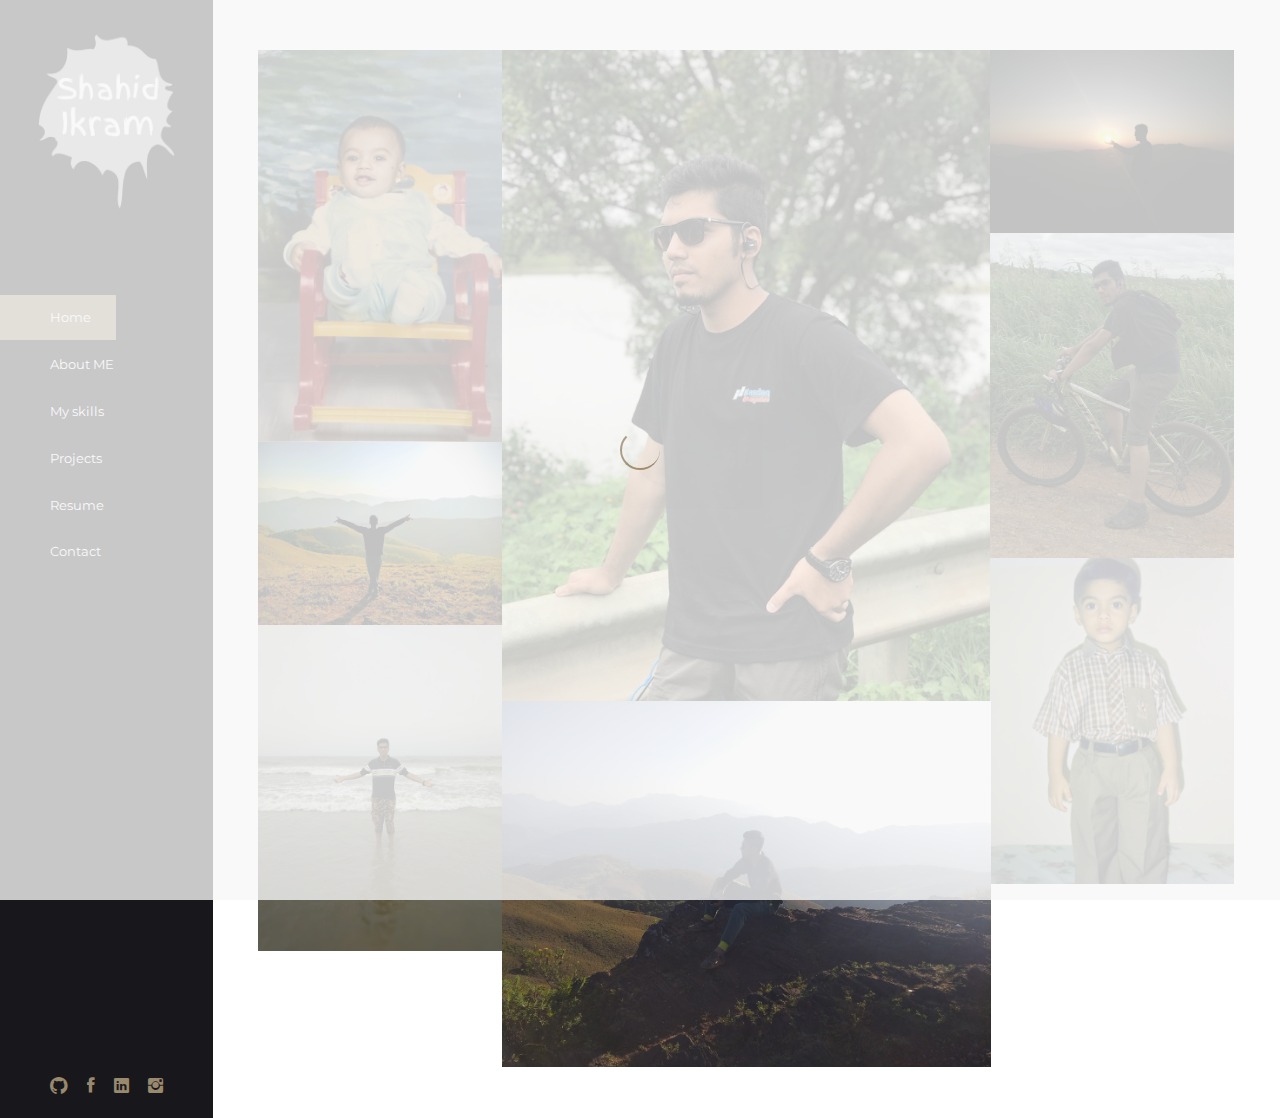
==== index.html @ 351c89e4 "Update index.html" ====
<!DOCTYPE html>
<html lang="en">
<head>
    <!-- ========== Meta Tags ========== -->
    <meta charset="UTF-8">
    <meta name="description" content="Cocoon -Portfolio">
    <meta name="keywords" content="Cocoon , Portfolio">
    <meta name="author" content="Pharaohlab">
    <meta name="viewport" content="width=device-width, initial-scale=1, maximum-scale=1">
    <!-- ========== Title ========== -->
    <title>Shahid Ikram</title>
    <!-- ========== Favicon Ico ========== -->
    <!--<link rel="icon" href="fav.ico">-->
    <!-- ========== STYLESHEETS ========== -->
    <!-- Bootstrap CSS -->
    <link href="assets/css/bootstrap.min.css" rel="stylesheet">
    <!-- Fonts Icon CSS -->
    <link href="assets/css/font-awesome.min.css" rel="stylesheet">
    <link href="assets/css/et-line.css" rel="stylesheet">
    <link href="assets/css/ionicons.min.css" rel="stylesheet">
    <!-- Carousel CSS -->
    <link href="assets/css/slick.css" rel="stylesheet">
    <!-- Magnific-popup -->
    <link rel="stylesheet" href="assets/css/magnific-popup.css">
    <!-- Animate CSS -->
    <link rel="stylesheet" href="assets/css/animate.min.css">
    <!-- Custom styles for this template -->
    <link href="assets/css/main.css" rel="stylesheet">
</head>
<body>
<div class="loader">
    <div class="loader-outter"></div>
    <div class="loader-inner"></div>
</div>

<div class="body-container container-fluid">
    <a class="menu-btn" href="javascript:void(0)">
        <i class="ion ion-grid"></i>
    </a>
    <div class="row justify-content-center">
        <!--=================== side menu ====================-->
        <div class="col-lg-2 col-md-3 col-12 menu_block">

            <!--logo -->
            <div class="logo_box">
                <a href="#">
                    <img src="assets/img/logo.png" alt="SI">
                </a>
            </div>
            <!--logo end-->

            <!--main menu -->
            <div class="side_menu_section">
                <ul class="menu_nav">
                    <li class="active">
                        <a href="index.html">
                            Home
                        </a>
                    </li>
                    <li>
                        <a href="about.html">
                            About ME
                        </a>
                    </li>
                    <li>
                        <a href="services.html">
                            My skills
                        </a>
                    </li>
                    <li>
                        <a href="portfolio.html">
                            Projects
                        </a>
                    </li>
                    <li>
                        <a href="https://drive.google.com/file/d/1z1bZYehOXMfWybAxzA38wKYSGhAapthY/view">
                            Resume
                        </a>
                    </li>
                    <li>
                        <a href="contact.html">
                            Contact
                        </a>
                    </li>
                </ul>
            </div>
            <!--main menu end -->
            
            <!--filter menu -->
            <!--
            <div class="side_menu_section">
                <h4 class="side_title">filter by:</h4>
                <ul  id="filtr-container"  class="filter_nav">
                    <li  data-filter="*" class="active"><a href="javascript:void(0)" >all</a></li>
                    <li data-filter=".branding"> <a href="javascript:void(0)">branding</a></li>
                    <li data-filter=".design"><a href="javascript:void(0)">design</a></li>
                    <li data-filter=".photography"><a href="javascript:void(0)">photography</a></li>
                    <li data-filter=".architecture"><a href="javascript:void(0)">architecture</a></li>
                </ul>
            </div>
            -->
            <!--filter menu end -->
            
            <div class="side_menu_bottom">
                <div class="side_menu_bottom_inner">
                    <ul class="social_menu">
                        <li>
                            <a href="https://github.com/shahidikram0701"> <i class="ion ion-social-github"></i> </a>
                        </li>
                        <li>
                            <a href="https://www.facebook.com/shahid.ikram.315"> <i class="ion ion-social-facebook"></i> </a>
                        </li>
                        <li>
                            <a href="https://www.linkedin.com/in/shahid-ikram-24aa9b131/"> <i class="ion ion-social-linkedin"></i> </a>
                        </li>
                        <li>
                            <a href="https://www.instagram.com/badshah_id/?hl=en"> <i class="ion ion-social-instagram"></i> </a>
                        </li>
                    </ul>
                </div>
            </div>

        </div>
        <!--=================== side menu end====================-->

        <!--=================== content body ====================-->
        <div class="col-lg-10 col-md-9 col-12 body_block  align-content-center">
            <div class="portfolio">
                <div class="container-fluid">
                    <!--=================== masaonry portfolio start====================-->
                    <div class="grid img-container justify-content-center no-gutters">
                        <div class="grid-sizer col-sm-12 col-md-6 col-lg-3"></div>
                        <div class="grid-item branding  col-sm-12 col-md-6 col-lg-3">
                            <a href="assets/img/portfolio/4.JPG" title="">
                                <div class="project_box_one">
                                    <img src="assets/img/portfolio/4.JPG" alt="pro1" />
                                    <div class="product_info">
                                        <div class="product_info_text">
                                            <div class="product_info_text_inner">
                                                <!-- <i class="ion ion-plus"></i> -->
                                                <!-- <h4>project name</h4> -->
                                            </div>
                                        </div>
                                    </div>
                                </div>
                            </a>
                        </div>
                        <div class="grid-item  branding architecture  col-sm-12 col-md-6">
                            <a href="assets/img/portfolio/1.jpg" title="">
                                <div class="project_box_one">
                                    <img src="assets/img/portfolio/1.jpg" alt="pro1" />
                                    <div class="product_info">
                                        <div class="product_info_text">
                                            <div class="product_info_text_inner">
                                                <!-- <i class="ion ion-plus"></i> -->
                                                <!-- <h4>project name</h4> -->
                                            </div>
                                        </div>
                                    </div>
                                </div>
                            </a>
                        </div>
                        <div class="grid-item  design col-sm-12 col-md-6 col-lg-3">
                            <a href="assets/img/portfolio/7.jpg" title="">
                                <div class="project_box_one">
                                    <img src="assets/img/portfolio/7.jpg" alt="pro1" />
                                    <div class="product_info">
                                        <div class="product_info_text">
                                            <div class="product_info_text_inner">
                                                <!-- <i class="ion ion-plus"></i> -->
                                                <!-- <h4>project name</h4> -->
                                            </div>
                                        </div>
                                    </div>
                                </div>
                            </a>
                        </div>
                        <div class="grid-item  photography design col-sm-12 col-md-6 col-lg-3">
                            <a href="assets/img/portfolio/2.JPG" title="">
                                <div class="project_box_one">
                                    <img src="assets/img/portfolio/2.JPG" alt="pro1" />
                                    <div class="product_info">
                                        <div class="product_info_text">
                                            <div class="product_info_text_inner">
                                                <!-- <i class="ion ion-plus"></i> -->
                                                <!-- <h4>project name</h4> -->
                                            </div>
                                        </div>
                                    </div>
                                </div>
                            </a>
                        </div>
                        <div class="grid-item  branding photography  col-sm-12 col-md-6 col-lg-3">
                            <a href="assets/img/portfolio/6.jpg" title="">
                                <div class="project_box_one">
                                    <img src="assets/img/portfolio/6.jpg" alt="pro1" />
                                    <div class="product_info">
                                        <div class="product_info_text">
                                            <div class="product_info_text_inner">
                                                <!-- <i class="ion ion-plus"></i> -->
                                                <!-- <h4>project name</h4> -->
                                            </div>
                                        </div>
                                    </div>
                                </div>
                            </a>
                        </div>
                        <div class="grid-item   architecture design col-sm-12 col-md-6 col-lg-3">
                            <a href="assets/img/portfolio/5.JPG" title="">
                                <div class="project_box_one">
                                    <img src="assets/img/portfolio/5.JPG" alt="pro1" />
                                    <div class="product_info">
                                        <div class="product_info_text">
                                            <div class="product_info_text_inner">
                                                <!-- <i class="ion ion-plus"></i> -->
                                                <!-- <h4>project name</h4> -->
                                            </div>
                                        </div>
                                    </div>
                                </div>
                            </a>
                        </div>
                        <div class="grid-item  photography architecture col-sm-12 col-md-6 col-lg-3">
                            <a href="assets/img/portfolio/9.jpg" title="">
                                <div class="project_box_one">
                                    <img src="assets/img/portfolio/9.jpg" alt="pro1" />
                                    <div class="product_info">
                                        <div class="product_info_text">
                                            <div class="product_info_text_inner">
                                                <!-- <i class="ion ion-plus"></i> -->
                                                <!-- <h4>project name</h4> -->
                                            </div>
                                        </div>
                                    </div>
                                </div>
                            </a>
                        </div>
                        <div class="grid-item architecture  col-sm-12 col-md-6 col-lg-6">
                            <a href="assets/img/portfolio/8.jpg" title="">
                                <div class="project_box_one">
                                    <img src="assets/img/portfolio/8.jpg" alt="pro1" />
                                    <div class="product_info">
                                        <div class="product_info_text">
                                            <div class="product_info_text_inner">
                                                <!-- <i class="ion ion-plus"></i> -->
                                                <!-- <h4>project name</h4> -->
                                            </div>
                                        </div>
                                    </div>
                                </div>
                            </a>
                        </div>
                    </div>
                    <!--=================== masaonry portfolio end====================-->
                </div>
            </div>
        </div>
        <!--=================== content body end ====================-->
    </div>
</div>


<!-- jquery -->
<script src="assets/js/jquery.min.js"></script>
<!-- bootstrap -->
<script src="assets/js/popper.js"></script>
<script src="assets/js/bootstrap.min.js"></script>
<script src="assets/js/waypoints.min.js"></script>
<!--slick carousel -->
<script src="assets/js/slick.min.js"></script>
<!--Portfolio Filter-->
<script src="assets/js/imgloaded.js"></script>
<script src="assets/js/isotope.js"></script>
<!-- Magnific-popup -->
<script src="assets/js/jquery.magnific-popup.min.js"></script>
<!--Counter-->
<script src="assets/js/jquery.counterup.min.js"></script>
<!-- WOW JS -->
<script src="assets/js/wow.min.js"></script>
<!-- Custom js -->
<script src="assets/js/main.js"></script>
</body>
</html>
---- assets/css/et-line.css ----
@font-face{font-family:et-line;src:url(../fonts/et-line.eot);src:url(../fonts/et-line.eot?#iefix) format('embedded-opentype'),url(../fonts/et-line.woff) format('woff'),url(../fonts/et-line.ttf) format('truetype'),url(../fonts/et-line.svg#et-line) format('svg');font-weight:400;font-style:normal}[data-icon]:before{font-family:et-line;content:attr(data-icon);speak:none;font-weight:400;font-variant:normal;text-transform:none;line-height:1;-webkit-font-smoothing:antialiased;-moz-osx-font-smoothing:grayscale;display:inline-block}.icon-adjustments,.icon-alarmclock,.icon-anchor,.icon-aperture,.icon-attachment,.icon-bargraph,.icon-basket,.icon-beaker,.icon-bike,.icon-book-open,.icon-briefcase,.icon-browser,.icon-calendar,.icon-camera,.icon-caution,.icon-chat,.icon-circle-compass,.icon-clipboard,.icon-clock,.icon-cloud,.icon-compass,.icon-desktop,.icon-dial,.icon-document,.icon-documents,.icon-download,.icon-dribbble,.icon-edit,.icon-envelope,.icon-expand,.icon-facebook,.icon-flag,.icon-focus,.icon-gears,.icon-genius,.icon-gift,.icon-global,.icon-globe,.icon-googleplus,.icon-grid,.icon-happy,.icon-hazardous,.icon-heart,.icon-hotairballoon,.icon-hourglass,.icon-key,.icon-laptop,.icon-layers,.icon-lifesaver,.icon-lightbulb,.icon-linegraph,.icon-linkedin,.icon-lock,.icon-magnifying-glass,.icon-map,.icon-map-pin,.icon-megaphone,.icon-mic,.icon-mobile,.icon-newspaper,.icon-notebook,.icon-paintbrush,.icon-paperclip,.icon-pencil,.icon-phone,.icon-picture,.icon-pictures,.icon-piechart,.icon-presentation,.icon-pricetags,.icon-printer,.icon-profile-female,.icon-profile-male,.icon-puzzle,.icon-quote,.icon-recycle,.icon-refresh,.icon-ribbon,.icon-rss,.icon-sad,.icon-scissors,.icon-scope,.icon-search,.icon-shield,.icon-speedometer,.icon-strategy,.icon-streetsign,.icon-tablet,.icon-target,.icon-telescope,.icon-toolbox,.icon-tools,.icon-tools-2,.icon-trophy,.icon-tumblr,.icon-twitter,.icon-upload,.icon-video,.icon-wallet,.icon-wine{font-family:et-line;speak:none;font-style:normal;font-weight:400;font-variant:normal;text-transform:none;line-height:1;-webkit-font-smoothing:antialiased;-moz-osx-font-smoothing:grayscale;display:inline-block}.icon-mobile:before{content:"\e000"}.icon-laptop:before{content:"\e001"}.icon-desktop:before{content:"\e002"}.icon-tablet:before{content:"\e003"}.icon-phone:before{content:"\e004"}.icon-document:before{content:"\e005"}.icon-documents:before{content:"\e006"}.icon-search:before{content:"\e007"}.icon-clipboard:before{content:"\e008"}.icon-newspaper:before{content:"\e009"}.icon-notebook:before{content:"\e00a"}.icon-book-open:before{content:"\e00b"}.icon-browser:before{content:"\e00c"}.icon-calendar:before{content:"\e00d"}.icon-presentation:before{content:"\e00e"}.icon-picture:before{content:"\e00f"}.icon-pictures:before{content:"\e010"}.icon-video:before{content:"\e011"}.icon-camera:before{content:"\e012"}.icon-printer:before{content:"\e013"}.icon-toolbox:before{content:"\e014"}.icon-briefcase:before{content:"\e015"}.icon-wallet:before{content:"\e016"}.icon-gift:before{content:"\e017"}.icon-bargraph:before{content:"\e018"}.icon-grid:before{content:"\e019"}.icon-expand:before{content:"\e01a"}.icon-focus:before{content:"\e01b"}.icon-edit:before{content:"\e01c"}.icon-adjustments:before{content:"\e01d"}.icon-ribbon:before{content:"\e01e"}.icon-hourglass:before{content:"\e01f"}.icon-lock:before{content:"\e020"}.icon-megaphone:before{content:"\e021"}.icon-shield:before{content:"\e022"}.icon-trophy:before{content:"\e023"}.icon-flag:before{content:"\e024"}.icon-map:before{content:"\e025"}.icon-puzzle:before{content:"\e026"}.icon-basket:before{content:"\e027"}.icon-envelope:before{content:"\e028"}.icon-streetsign:before{content:"\e029"}.icon-telescope:before{content:"\e02a"}.icon-gears:before{content:"\e02b"}.icon-key:before{content:"\e02c"}.icon-paperclip:before{content:"\e02d"}.icon-attachment:before{content:"\e02e"}.icon-pricetags:before{content:"\e02f"}.icon-lightbulb:before{content:"\e030"}.icon-layers:before{content:"\e031"}.icon-pencil:before{content:"\e032"}.icon-tools:before{content:"\e033"}.icon-tools-2:before{content:"\e034"}.icon-scissors:before{content:"\e035"}.icon-paintbrush:before{content:"\e036"}.icon-magnifying-glass:before{content:"\e037"}.icon-circle-compass:before{content:"\e038"}.icon-linegraph:before{content:"\e039"}.icon-mic:before{content:"\e03a"}.icon-strategy:before{content:"\e03b"}.icon-beaker:before{content:"\e03c"}.icon-caution:before{content:"\e03d"}.icon-recycle:before{content:"\e03e"}.icon-anchor:before{content:"\e03f"}.icon-profile-male:before{content:"\e040"}.icon-profile-female:before{content:"\e041"}.icon-bike:before{content:"\e042"}.icon-wine:before{content:"\e043"}.icon-hotairballoon:before{content:"\e044"}.icon-globe:before{content:"\e045"}.icon-genius:before{content:"\e046"}.icon-map-pin:before{content:"\e047"}.icon-dial:before{content:"\e048"}.icon-chat:before{content:"\e049"}.icon-heart:before{content:"\e04a"}.icon-cloud:before{content:"\e04b"}.icon-upload:before{content:"\e04c"}.icon-download:before{content:"\e04d"}.icon-target:before{content:"\e04e"}.icon-hazardous:before{content:"\e04f"}.icon-piechart:before{content:"\e050"}.icon-speedometer:before{content:"\e051"}.icon-global:before{content:"\e052"}.icon-compass:before{content:"\e053"}.icon-lifesaver:before{content:"\e054"}.icon-clock:before{content:"\e055"}.icon-aperture:before{content:"\e056"}.icon-quote:before{content:"\e057"}.icon-scope:before{content:"\e058"}.icon-alarmclock:before{content:"\e059"}.icon-refresh:before{content:"\e05a"}.icon-happy:before{content:"\e05b"}.icon-sad:before{content:"\e05c"}.icon-facebook:before{content:"\e05d"}.icon-twitter:before{content:"\e05e"}.icon-googleplus:before{content:"\e05f"}.icon-rss:before{content:"\e060"}.icon-tumblr:before{content:"\e061"}.icon-linkedin:before{content:"\e062"}.icon-dribbble:before{content:"\e063"}
---- assets/css/main.css ----
/*
 * Cocoon -  Portfolio html  Template
 * Build Date: december 2017
 * Author: colorlib
 * Copyright (C) 2018 colorlib
 */
/* ------------------------------------- */
/* TABLE OF CONTENTS
/* -------------------------------------
    . GENERAL
    . SIDE MENU
    . BODY SIDE GENEREL CLASSES
    . BUTTONS
    . ICON BOXES
    . PROJECTS SECTION (PORTFOLIO)
    . BLOG  SECTION
    . COUNTER SECTION
    . Testimonial SECTION
	. Contact Section
	.PROGRESSBAR
	.SINGLE POST (COMMENTS SIDEBAR TAGS LIST)
	------------------------------------- */
/*  ----------------------------------------------------
1. GENERAL
-------------------------------------------------------- */
/* ----------------IMPORT GOOGLE FONTS ------------------- */
@import url("https://fonts.googleapis.com/css?family=Montserrat:300,300i,400,500");
/* ----------------Text Fonts ------------------- */
body {
  font-size: 20px;
  line-height: 1.6;
  font-weight: 300;
  font-family: "Montserrat", sans-serif;
  color: #9c9ca9;
  font-style: normal;
  overflow-x: hidden;
}

h1, h2, h3, h4, h5, h6 {
  font-family: "Montserrat", sans-serif;
  font-weight: 400;
  color: #18181c;
  line-height: 1.3;
}

h1, .h1 {
  font-size: 42px;
  margin-bottom: 25px;
}

h2, .h2 {
  font-size: 38px;
  margin-bottom: 25px;
}

h3, .h3 {
  font-size: 36px;
  margin-bottom: 25px;
}

h4, .h4 {
  font-size: 18px;
  margin-bottom: 15px;
}

h5, .h5 {
  font-size: 16px;
  margin-bottom: 15px;
}

h6, .h6 {
  font-size: 14px;
  margin-bottom: 10px;
}

p {
  font-size: 16px;
  font-family: "Montserrat", sans-serif;
  margin: 0 0 15px;
  line-height: 2.1;
  font-weight: 300;
  color: #9c9ca9;
}
p:last-child {
  margin-bottom: 0;
}

a {
  color: inherit;
  text-decoration: none;
  cursor: pointer;
  font-size: 13px;
  font-weight: 400;
  -webkit-transition: all 0.4s ease-in-out;
  transition: all 0.4s ease-in-out;
}

a:hover,
a:focus,
a:active {
  text-decoration: none;
  outline: none;
  color: #9c9ca9;
  -webkit-transition: all 0.4s ease-in-out;
  transition: all 0.4s ease-in-out;
}

ul.nosyely_list {
  padding: 0;
  margin: 0;
  list-style: none;
}

.section_title {
  position: relative;
  margin-bottom: 25px;
}
.section_title h4 {
  text-transform: capitalize;
  font-weight: 500;
}
.section_title h4:after {
  height: 2px;
  width: 30px;
  content: "";
  background-color: #99896e;
  position: absolute;
  left: 2px;
  bottom: -10px;
}

blockquote {
  padding: 75px 25px 25px;
  font-size: 20px;
  text-align: center;
  margin: 25px 50px;
}
blockquote:before {
  content: open-quote;
  display: block;
  font-size: 134px;
  font-family: Georgia, Verdana, Roboto, serif;
  line-height: 0.2;
  padding: 0;
  opacity: 0.2;
  font-weight: 600;
  margin: 0;
}
blockquote p {
  font-size: 18px;
  text-transform: capitalize;
  font-weight: 400;
  font-style: italic;
}

.text-muted {
  color: #868e96 !important;
  font-size: 14px;
  line-height: 2.1;
}

strong {
  font-weight: 700;
}

.text-xs {
  font-size: 11px;
}

.text-xl {
  font-size: 48px;
  font-weight: 600;
  letter-spacing: 1px;
}

.uppercase {
  text-transform: uppercase;
}

.capitalize {
  text-transform: capitalize;
}

img {
  max-width: 100%;
}

@media (max-width: 768px) {
  h1, .h1 {
    font-size: 28px;
    line-height: 40px;
    margin-bottom: 15px;
    font-weight: 700;
  }

  h2, .h2 {
    font-size: 24px;
    line-height: 40px;
    margin-bottom: 15px;
  }

  h3, .h3 {
    font-size: 20px;
    line-height: 30px;
    margin-bottom: 15px;
  }

  h4, .h4 {
    font-size: 16px;
    line-height: 30px;
    margin-bottom: 10px;
  }

  h5, .h5 {
    font-size: 14px;
    line-height: 25px;
    margin-bottom: 10px;
  }

  h6, .h6 {
    font-size: 12px;
    line-height: 25px;
    margin-bottom: 5px;
  }

  .hide-md {
    display: none !important;
  }
}
/* ----------------Responsive Align ------------------- */
@media all and (max-width: 767px) {
  .text-center-xs {
    text-align: center;
  }

  .text-left-xs {
    text-align: left;
  }

  .text-right-xs {
    text-align: right;
  }
}
.loader {
  position: fixed;
  top: 0;
  bottom: 0;
  width: 100%;
  background-color: #f7f7f7;
  z-index: 999999;
}
.loader .loader-inner {
  position: absolute;
  border: 2px solid #99896e;
  border-radius: 50%;
  width: 40px;
  height: 40px;
  left: calc(50% - 20px);
  top: calc(50% - 20px);
  border-right: 0;
  border-top-color: transparent;
  -webkit-animation: loader-inner 1s cubic-bezier(0.42, 0.61, 0.58, 0.41) infinite;
  animation: loader-inner 1s cubic-bezier(0.42, 0.61, 0.58, 0.41) infinite;
}

@-webkit-keyframes loader-outter {
  0% {
    -webkit-transform: rotate(0deg);
    transform: rotate(0deg);
  }
  100% {
    -webkit-transform: rotate(360deg);
    transform: rotate(360deg);
  }
}
@keyframes loader-outter {
  0% {
    -webkit-transform: rotate(0deg);
    transform: rotate(0deg);
  }
  100% {
    -webkit-transform: rotate(360deg);
    transform: rotate(360deg);
  }
}
@-webkit-keyframes loader-inner {
  0% {
    -webkit-transform: rotate(0deg);
    transform: rotate(0deg);
  }
  100% {
    -webkit-transform: rotate(-360deg);
    transform: rotate(-360deg);
  }
}
@keyframes loader-inner {
  0% {
    -webkit-transform: rotate(0deg);
    transform: rotate(0deg);
  }
  100% {
    -webkit-transform: rotate(-360deg);
    transform: rotate(-360deg);
  }
}
/* ----------------colors------------------- */
.color-gray {
  color: #f4f8fc !important;
}

.color-dark-gray {
  color: #9c9ca9 !important;
}

.color-dark {
  color: #333333 !important;
}

.color-black {
  color: #18181c !important;
}

.color-light {
  color: #ffffff !important;
}

.color-green {
  color: #6cc47f !important;
}

.color-blue {
  color: #0652fd !important;
}

.color-red {
  color: #f97794 !important;
}

.color-orange {
  color: #f79257 !important;
}

.color-yellow {
  color: #ffbf00 !important;
}

.color-purple {
  color: #926cc4 !important;
}

.bg-grad-purple {
  background: #8C66CA;
  background: linear-gradient(135deg, #E25574 0%, #8C66CA 100%);
}

.bg-macaroni {
  background: -webkit-gradient(linear, left top, right top, from(#ff5f6d), to(#ffc371));
  background: linear-gradient(90deg, #ff5f6d 0%, #ffc371 100%);
}

.bg-light {
  background-color: #ffffff !important;
}

.bg-gray {
  background-color: #f4f8fc !important;
}

.bg-black {
  background-color: #18181c !important;
}

.bg-blue {
  background-color: #0652fd !important;
}

.bg-purple {
  background-color: #926cc4 !important;
}

/* --------------PADDING STYLE-------------- */
.p0 {
  padding: 0 !important;
}

.p5 {
  padding: 5px !important;
}

.p10 {
  padding: 10px !important;
}

.p15 {
  padding: 15px !important;
}

.p20 {
  padding: 20px !important;
}

.p25 {
  padding: 25px !important;
}

.p30 {
  padding: 30px !important;
}

.p35 {
  padding: 35px !important;
}

.p40 {
  padding: 40px !important;
}

.p45 {
  padding: 45px !important;
}

.p50 {
  padding: 50px !important;
}

.p55 {
  padding: 55px !important;
}

.p60 {
  padding: 60px !important;
}

.p65 {
  padding: 65px !important;
}

.p70 {
  padding: 70px !important;
}

.p75 {
  padding: 75px !important;
}

.p80 {
  padding: 80px !important;
}

.p85 {
  padding: 85px !important;
}

.p90 {
  padding: 90px !important;
}

.p95 {
  padding: 95px !important;
}

.p100 {
  padding: 100px !important;
}

.pt0 {
  padding-top: 0 !important;
}

.pt5 {
  padding-top: 5px !important;
}

.pt10 {
  padding-top: 10px !important;
}

.pt15 {
  padding-top: 15px !important;
}

.pt20 {
  padding-top: 20px !important;
}

.pt25 {
  padding-top: 25px !important;
}

.pt30 {
  padding-top: 30px !important;
}

.pt35 {
  padding-top: 35px !important;
}

.pt40 {
  padding-top: 40px !important;
}

.pt45 {
  padding-top: 45px !important;
}

.pt50 {
  padding-top: 50px !important;
}

.pt55 {
  padding-top: 55px !important;
}

.pt60 {
  padding-top: 60px !important;
}

.pt65 {
  padding-top: 65px !important;
}

.pt70 {
  padding-top: 70px !important;
}

.pt75 {
  padding-top: 75px !important;
}

.pt80 {
  padding-top: 80px !important;
}

.pt85 {
  padding-top: 85px !important;
}

.pt90 {
  padding-top: 90px !important;
}

.pt95 {
  padding-top: 95px !important;
}

.pt100 {
  padding-top: 100px !important;
}

.pt120 {
  padding-top: 120px !important;
}

.pt200 {
  padding-top: 200px !important;
}

.pr0 {
  padding-right: 0 !important;
}

.pr5 {
  padding-right: 5px !important;
}

.pr10 {
  padding-right: 10px !important;
}

.pr15 {
  padding-right: 15px !important;
}

.pr20 {
  padding-right: 20px !important;
}

.pr25 {
  padding-right: 25px !important;
}

.pr30 {
  padding-right: 30px !important;
}

.pr35 {
  padding-right: 35px !important;
}

.pr40 {
  padding-right: 40px !important;
}

.pr45 {
  padding-right: 45px !important;
}

.pr50 {
  padding-right: 50px !important;
}

.pr55 {
  padding-right: 55px !important;
}

.pr60 {
  padding-right: 60px !important;
}

.pr65 {
  padding-right: 65px !important;
}

.pr70 {
  padding-right: 70px !important;
}

.pr75 {
  padding-right: 75px !important;
}

.pr80 {
  padding-right: 80px !important;
}

.pr85 {
  padding-right: 85px !important;
}

.pr90 {
  padding-right: 90px !important;
}

.pr95 {
  padding-right: 95px !important;
}

.pr100 {
  padding-right: 100px !important;
}

.pb0 {
  padding-bottom: 0 !important;
}

.pb5 {
  padding-bottom: 5px !important;
}

.pb10 {
  padding-bottom: 10px !important;
}

.pb15 {
  padding-bottom: 15px !important;
}

.pb20 {
  padding-bottom: 20px !important;
}

.pb25 {
  padding-bottom: 25px !important;
}

.pb30 {
  padding-bottom: 30px !important;
}

.pb35 {
  padding-bottom: 35px !important;
}

.pb40 {
  padding-bottom: 40px !important;
}

.pb45 {
  padding-bottom: 45px !important;
}

.pb50 {
  padding-bottom: 50px !important;
}

.pb55 {
  padding-bottom: 55px !important;
}

.pb60 {
  padding-bottom: 60px !important;
}

.pb65 {
  padding-bottom: 65px !important;
}

.pb70 {
  padding-bottom: 70px !important;
}

.pb75 {
  padding-bottom: 75px !important;
}

.pb80 {
  padding-bottom: 80px !important;
}

.pb85 {
  padding-bottom: 85px !important;
}

.pb90 {
  padding-bottom: 90px !important;
}

.pb95 {
  padding-bottom: 95px !important;
}

.pb100 {
  padding-bottom: 100px !important;
}

.pb120 {
  padding-bottom: 120px !important;
}

.pb200 {
  padding-bottom: 200px !important;
}

.pl0 {
  padding-left: 0;
}

.pl5 {
  padding-left: 5px;
}

.pl10 {
  padding-left: 10px;
}

.pl15 {
  padding-left: 15px;
}

.pl20 {
  padding-left: 20px;
}

.pl25 {
  padding-left: 25px;
}

.pl30 {
  padding-left: 30px;
}

.pl35 {
  padding-left: 35px;
}

.pl40 {
  padding-left: 40px;
}

.pl45 {
  padding-left: 45px;
}

.pl50 {
  padding-left: 50px;
}

.pl55 {
  padding-left: 55px;
}

.pl60 {
  padding-left: 60px;
}

.pl65 {
  padding-left: 65px;
}

.pl70 {
  padding-left: 70px;
}

.pl75 {
  padding-left: 75px;
}

.pl80 {
  padding-left: 80px;
}

.pl85 {
  padding-left: 85px;
}

.pl90 {
  padding-left: 90px;
}

.pl95 {
  padding-left: 95px;
}

.pl100 {
  padding-left: 100px;
}

/*  -----------------MARGIN STYLE----------------------- */
.m0 {
  margin: 0;
}

.m5 {
  margin: 5px;
}

.m10 {
  margin: 10px;
}

.m15 {
  margin: 15px;
}

.m20 {
  margin: 20px;
}

.m25 {
  margin: 25px;
}

.m30 {
  margin: 30px;
}

.m35 {
  margin: 35px;
}

.m40 {
  margin: 40px;
}

.m45 {
  margin: 45px;
}

.m50 {
  margin: 50px;
}

.m55 {
  margin: 55px;
}

.m60 {
  margin: 60px;
}

.m65 {
  margin: 65px;
}

.m70 {
  margin: 70px;
}

.m75 {
  margin: 75px;
}

.m80 {
  margin: 80px;
}

.m85 {
  margin: 85px;
}

.m90 {
  margin: 90px;
}

.m95 {
  margin: 95px;
}

.m100 {
  margin: 100px;
}

.mt0 {
  margin-top: 0 !important;
}

.mt5 {
  margin-top: 5px !important;
}

.mt10 {
  margin-top: 10px !important;
}

.mt15 {
  margin-top: 15px !important;
}

.mt20 {
  margin-top: 20px !important;
}

.mt25 {
  margin-top: 25px !important;
}

.mt30 {
  margin-top: 30px !important;
}

.mt35 {
  margin-top: 35px !important;
}

.mt40 {
  margin-top: 40px !important;
}

.mt45 {
  margin-top: 45px !important;
}

.mt50 {
  margin-top: 50px !important;
}

.mt55 {
  margin-top: 55px !important;
}

.mt60 {
  margin-top: 60px !important;
}

.mt65 {
  margin-top: 65px !important;
}

.mt70 {
  margin-top: 70px !important;
}

.mt75 {
  margin-top: 75px !important;
}

.mt80 {
  margin-top: 80px !important;
}

.mt85 {
  margin-top: 85px !important;
}

.mt90 {
  margin-top: 90px !important;
}

.mt95 {
  margin-top: 95px !important;
}

.mt100 {
  margin-top: 100px !important;
}

.mt110 {
  margin-top: 110px !important;
}

.mt120 {
  margin-top: 120px !important;
}

.mt-75 {
  margin-top: -75px !important;
}

.mr0 {
  margin-right: 0 !important;
}

.mr5 {
  margin-right: 5px !important;
}

.mr10 {
  margin-right: 10px !important;
}

.mr15 {
  margin-right: 15px !important;
}

.mr20 {
  margin-right: 20px !important;
}

.mr25 {
  margin-right: 25px !important;
}

.mr30 {
  margin-right: 30px !important;
}

.mr35 {
  margin-right: 35px !important;
}

.mr40 {
  margin-right: 40px !important;
}

.mr45 {
  margin-right: 45px !important;
}

.mr50 {
  margin-right: 50px !important;
}

.mr55 {
  margin-right: 55px !important;
}

.mr60 {
  margin-right: 60px !important;
}

.mr65 {
  margin-right: 65px !important;
}

.mr70 {
  margin-right: 70px !important;
}

.mr75 {
  margin-right: 75px !important;
}

.mr80 {
  margin-right: 80px !important;
}

.mr85 {
  margin-right: 85px !important;
}

.mr90 {
  margin-right: 90px !important;
}

.mr95 {
  margin-right: 95px !important;
}

.mr100 {
  margin-right: 100px !important;
}

.mb0 {
  margin-bottom: 0 !important;
}

.mb5 {
  margin-bottom: 5px !important;
}

.mb10 {
  margin-bottom: 10px !important;
}

.mb15 {
  margin-bottom: 15px !important;
}

.mb20 {
  margin-bottom: 20px !important;
}

.mb25 {
  margin-bottom: 25px !important;
}

.mb30 {
  margin-bottom: 30px !important;
}

.mb35 {
  margin-bottom: 35px !important;
}

.mb40 {
  margin-bottom: 40px !important;
}

.mb45 {
  margin-bottom: 45px !important;
}

.mb50 {
  margin-bottom: 50px !important;
}

.mb55 {
  margin-bottom: 55px !important;
}

.mb60 {
  margin-bottom: 60px !important;
}

.mb65 {
  margin-bottom: 65px !important;
}

.mb70 {
  margin-bottom: 70px !important;
}

.mb75 {
  margin-bottom: 75px !important;
}

.mb80 {
  margin-bottom: 80px !important;
}

.mb85 {
  margin-bottom: 85px !important;
}

.mb90 {
  margin-bottom: 90px !important;
}

.mb95 {
  margin-bottom: 95px !important;
}

.mb100 {
  margin-bottom: 100px !important;
}

.ml0 {
  margin-left: 0 !important;
}

.ml5 {
  margin-left: 5px !important;
}

.ml10 {
  margin-left: 10px !important;
}

.ml15 {
  margin-left: 15px !important;
}

.ml20 {
  margin-left: 20px !important;
}

.ml25 {
  margin-left: 25px !important;
}

.ml30 {
  margin-left: 30px !important;
}

.ml35 {
  margin-left: 35px !important;
}

.ml40 {
  margin-left: 40px !important;
}

.ml45 {
  margin-left: 45px !important;
}

.ml50 {
  margin-left: 50px !important;
}

.ml55 {
  margin-left: 55px !important;
}

.ml60 {
  margin-left: 60px !important;
}

.ml65 {
  margin-left: 65px !important;
}

.ml70 {
  margin-left: 70px !important;
}

.ml75 {
  margin-left: 75px !important;
}

.ml80 {
  margin-left: 80px !important;
}

.ml85 {
  margin-left: 85px !important;
}

.ml90 {
  margin-left: 90px !important;
}

.ml95 {
  margin-left: 95px !important;
}

.ml100 {
  margin-left: 100px !important;
}

/*  --------------MARGIN STYLE MINUS----------------------------- */
.mt-5 {
  margin-top: -5px;
}

.mt-10 {
  margin-top: -10px;
}

.mt-15 {
  margin-top: -15px;
}

.mt-20 {
  margin-top: -20px;
}

.mt-25 {
  margin-top: -25px;
}

.mt-30 {
  margin-top: -30px;
}

.mt-35 {
  margin-top: -35px;
}

.mt-40 {
  margin-top: -40px;
}

.mt-45 {
  margin-top: -45px;
}

.mt-50 {
  margin-top: -50px;
}

.mt-55 {
  margin-top: -55px;
}

.mt-60 {
  margin-top: -60px;
}

.mt-65 {
  margin-top: -65px;
}

.mt-70 {
  margin-top: -70px;
}

.mt-75 {
  margin-top: -75px;
}

.mt-80 {
  margin-top: -80px;
}

.mt-85 {
  margin-top: -85px;
}

.mt-90 {
  margin-top: -90px;
}

.mt-95 {
  margin-top: -95px;
}

.mt-100 {
  margin-top: -100px;
}

.mt-110 {
  margin-top: -110px;
}

.mt-120 {
  margin-top: -120px;
}

.mt-130 {
  margin-top: -130px;
}

.mt-140 {
  margin-top: -140px;
}

.mt-150 {
  margin-top: -150px;
}

.ml-5 {
  margin-left: -5px;
}

.ml-10 {
  margin-left: -10px;
}

.ml-15 {
  margin-left: -15px;
}

.ml-20 {
  margin-left: -20px;
}

.ml-25 {
  margin-left: -25px;
}

.ml-30 {
  margin-left: -30px;
}

.ml-35 {
  margin-left: -35px;
}

.ml-40 {
  margin-left: -40px;
}

.ml-45 {
  margin-left: -45px;
}

.ml-50 {
  margin-left: -50px;
}

.ml-55 {
  margin-left: -55px;
}

.ml-60 {
  margin-left: -60px;
}

.ml-65 {
  margin-left: -65px;
}

.ml-70 {
  margin-left: -70px;
}

.ml-75 {
  margin-left: -75px;
}

.ml-80 {
  margin-left: -80px;
}

.ml-85 {
  margin-left: -85px;
}

.ml-90 {
  margin-left: -90px;
}

.ml-95 {
  margin-left: -95px;
}

.ml-100 {
  margin-left: -100px;
}

.ml-110 {
  margin-left: -110px;
}

.ml-120 {
  margin-left: -120px;
}

.ml-130 {
  margin-left: -130px;
}

.ml-140 {
  margin-left: -140px;
}

.ml-150 {
  margin-left: -150px;
}

.mb-5 {
  margin-bottom: -5px;
}

.mb-10 {
  margin-bottom: -10px;
}

.mb-15 {
  margin-bottom: -15px;
}

.mb-20 {
  margin-bottom: -20px;
}

.mb-25 {
  margin-bottom: -25px;
}

.mb-30 {
  margin-bottom: -30px;
}

.mb-35 {
  margin-bottom: -35px;
}

.mb-40 {
  margin-bottom: -40px;
}

.mb-45 {
  margin-bottom: -45px;
}

.mb-50 {
  margin-bottom: -50px;
}

.mb-55 {
  margin-bottom: -55px;
}

.mb-60 {
  margin-bottom: -60px;
}

.mb-65 {
  margin-bottom: -65px;
}

.mb-70 {
  margin-bottom: -70px;
}

.mb-75 {
  margin-bottom: -75px;
}

.mb-80 {
  margin-bottom: -80px;
}

.mb-85 {
  margin-bottom: -85px;
}

.mb-90 {
  margin-bottom: -90px;
}

.mb-95 {
  margin-bottom: -95px;
}

.mb-100 {
  margin-bottom: -100px;
}

.mb-110 {
  margin-bottom: -110px;
}

.mb-120 {
  margin-bottom: -120px;
}

.mb-130 {
  margin-bottom: -130px;
}

.mb-140 {
  margin-bottom: -140px;
}

.mb-150 {
  margin-bottom: -150px;
}

/*  ----------------------------------------------------
2. HEADER
-------------------------------------------------------- */
.body-container {
  position: relative;
}

.menu-btn {
  font-size: 36px;
  text-align: center;
  position: fixed;
  right: 30px;
  display: none;
  opacity: 0;
  bottom: 30px;
  padding: 3px 0;
  background-color: #fff;
  z-index: 9999;
  width: 60px;
  color: #99896e;
  height: 60px;
  border-radius: 50px;
  -webkit-box-shadow: 0 0 42px rgba(0, 0, 0, 0.1);
          box-shadow: 0 0 42px rgba(0, 0, 0, 0.1);
}
.menu-btn:hover {
  -webkit-box-shadow: 0 0 2px rgba(0, 0, 0, 0.09);
          box-shadow: 0 0 2px rgba(0, 0, 0, 0.09);
  color: #18181c;
}

.menu_block {
  background-color: #18181c;
  min-height: 100vh;
  padding: 0;
}
.menu_block .logo_box {
  text-align: center;
  padding: 25px 10px;
}
.menu_block .side_menu_section {
  margin-top: 50px;
}
.menu_block .side_title {
  padding-left: 50px;
  color: #99896e;
  text-transform: capitalize;
  font-size: 15px;
  margin-bottom: 25px;
  font-weight: 500;
}
.menu_block .side_menu_bottom {
  min-height: 300px;
}
.menu_block .side_menu_bottom .side_menu_bottom_inner {
  position: absolute;
  left: 0;
  right: 0;
  bottom: 0;
}
.menu_block .copy_right {
  padding: 25px;
  color: #99896e;
  margin-top: 50px;
}
.menu_block .copy_right p {
  color: #99896e;
  font-size: 12px;
  text-align: center;
  font-weight: 500;
}

.menu_nav {
  width: 100%;
  padding: 0;
  list-style: none;
  margin-left: 0;
}
.menu_nav li {
  width: 100%;
  display: inline-block;
  padding: 0;
  margin-top: 2px;
}
.menu_nav li a {
  display: inline-block;
  padding: 12px 25px 12px 50px;
  background-color: transparent;
  color: #ffffff;
}
.menu_nav li a:hover {
  background-color: #99896e;
}
.menu_nav li a:focus {
  background-color: #99896e;
}
.menu_nav li.active a {
  background-color: #99896e;
  color: #ffffff;
}
.menu_nav .sub-menu {
  position: absolute;
  right: 0;
  left: 100%;
  z-index: 999999;
  background-color: #99896e;
  padding: 10px;
  display: inline-block;
  min-width: 200px;
}
.menu_nav .sub-menu li a {
  text-align: left;
  padding: 10px 25px;
  text-transform: capitalize;
  background-color: transparent;
}
.menu_nav .sub-menu li a:hover {
  color: #dddddd;
}

.filter_nav {
  padding: 0;
  margin: 0;
  list-style: none;
}
.filter_nav li {
  padding: 0;
  margin-top: 2px;
}
.filter_nav li a {
  display: inline-block;
  padding: 8px 15px 8px 50px;
  text-transform: capitalize;
  color: #ffffff;
}
.filter_nav li a:hover {
  background-color: #99896e;
  color: #ffffff;
}
.filter_nav li.active a {
  background-color: #99896e;
  color: #ffffff;
}

.social_menu {
  margin-top: 100px;
  text-align: center;
  padding: 0;
  list-style: none;
}
.social_menu li {
  display: inline-block;
}
.social_menu li a {
  padding: 7px;
  font-size: 20px;
  color: #99896e;
}
.social_menu li a:hover {
  color: #ffffff;
}

@media (max-width: 768px) {
  .menu-btn {
    opacity: 1;
    display: block;
  }

  .menu_block {
    min-height: 100%;
    padding: 0;
    max-width: 250px;
    left: 0;
    position: fixed;
    top: 0;
    bottom: 0;
    overflow-x: hidden;
    overflow-y: scroll;
    z-index: 999999;
    margin-left: -250px;
    -webkit-transition: all 0.4s ease-in-out;
    transition: all 0.4s ease-in-out;
  }
  .menu_block .side_menu_bottom {
    position: relative;
  }

  .sidebar_closed .menu_block {
    margin-left: 0;
    -webkit-transition: all 0.4s ease-in-out;
    transition: all 0.4s ease-in-out;
  }
}
/*  ----------------------------------------------------
3 body
-------------------------------------------------------- */
.body_block {
  background-color: #ffffff;
  padding: 50px 30px;
}

.img_card {
  position: relative;
}
.img_card .content_section {
  background-color: #ffffff;
  position: relative;
  padding: 50px 0;
}
.img_card .content_section .content_box {
  position: relative;
  left: 0;
  right: 0;
  margin-right: -75px;
  z-index: 999;
  top: 0;
  width: auto;
  bottom: 0;
  padding: 15px;
  min-height: 500px;
  background-color: #ffffff;
}
.img_card .content_section .content_box .content_box_inner {
  padding: 25px 20px 25px 15px;
}
.img_card .img_section {
  background-size: cover;
  background-position: center center;
  background-repeat: no-repeat;
}

/*  ----------------------------------------------------
4 buttons
-------------------------------------------------------- */
.btn {
  font-size: 13px;
  line-height: 1.7;
  text-transform: capitalize;
  color: #fff;
  font-weight: 400;
  padding: 15px 50px;
  border-radius: 0;
  outline: 0 !important;
  border: none;
  cursor: pointer;
  letter-spacing: 1px;
  background-color: #18181c;
  -webkit-transition: all 300ms ease-in-out;
  transition: all 300ms ease-in-out;
}
.btn:hover {
  color: #18181c;
  background-color: #fff;
  -webkit-transition: all 300ms ease-in-out;
  transition: all 300ms ease-in-out;
}
.btn:focus {
  outline: 0 !important;
  -webkit-box-shadow: 0 0 0 rgba(0, 0, 0, 0);
          box-shadow: 0 0 0 rgba(0, 0, 0, 0);
}

.btn-sm {
  padding: 10px 20px;
}

.btn-lg {
  padding: 18px 50px;
}

.btn_center {
  margin: 0 auto;
  display: block;
}

.btn.btn-shadow {
  -webkit-box-shadow: 3px 4px 5px 0 rgba(0, 0, 0, 0.09);
  box-shadow: 3px 4px 5px 0 rgba(0, 0, 0, 0.09);
}
.btn.btn-shadow:hover {
  -webkit-box-shadow: 1px 1px 1px 0 rgba(0, 0, 0, 0.09);
  box-shadow: 1px 1px 1px 0 rgba(0, 0, 0, 0.09);
}

.btn-rounded {
  border-radius: 50px;
}

.btn-primary {
  background-color: #99896e;
  border: solid 1px #99896e;
  color: #ffffff;
  -webkit-transition: all 300ms ease-in-out;
  transition: all 300ms ease-in-out;
}
.btn-primary:hover {
  background-color: #18181c;
  color: #ffffff;
  border: solid 1px #18181c;
  -webkit-transition: all 300ms ease-in-out;
  transition: all 300ms ease-in-out;
}

.btn-primary-outline {
  background-color: transparent;
  border: solid 1px #99896e;
  color: #99896e;
  -webkit-transition: all 300ms ease-in-out;
  transition: all 300ms ease-in-out;
}
.btn-primary-outline:hover {
  background-color: #99896e;
  color: #ffffff;
  -webkit-transition: all 300ms ease-in-out;
  transition: all 300ms ease-in-out;
}

.btn-light {
  background-color: #ffffff;
  border: solid 1px #ffffff;
  color: #18181c;
  -webkit-transition: all 300ms ease-in-out;
  transition: all 300ms ease-in-out;
}
.btn-light:hover {
  color: #ffffff;
  border: solid 1px #18181c;
  background-color: #18181c;
  -webkit-transition: all 300ms ease-in-out;
  transition: all 300ms ease-in-out;
}

.btn-dark {
  background-color: #333333;
  border: solid 1px #18181c;
  color: #ffffff;
  -webkit-transition: all 300ms ease-in-out;
  transition: all 300ms ease-in-out;
}
.btn-dark:hover {
  color: #18181c;
  border: solid 1px #ffffff;
  background-color: #ffffff;
  -webkit-transition: all 300ms ease-in-out;
  transition: all 300ms ease-in-out;
}

/*  ----------------------------------------------------
5 icon boxes
-------------------------------------------------------- */
.icon-lg {
  font-size: 64px !important;
}

.icon-md {
  font-size: 32px !important;
}

.icon-sm {
  font-size: 16px !important;
}

.icon_box_one {
  padding: 10px 0;
  margin: 25px 0;
  cursor: pointer;
  -webkit-transition: all 0.3s ease-in-out;
  transition: all 0.3s ease-in-out;
}
.icon_box_one i {
  font-size: 56px;
  color: #99896e;
  vertical-align: middle;
  margin: 0 auto;
  border-radius: 4px;
  display: block;
}
.icon_box_one .content {
  margin-top: 20px;
}
.icon_box_one .content h5 {
  color: #333333;
  font-size: 16px;
  margin-bottom: 5px;
  text-transform: capitalize;
}

.img_box_one {
  padding: 5px;
  background-color: #ffffff;
  margin-top: 30px;
  margin-bottom: 30px;
  -webkit-transition: all ease-in-out 0.4s;
  transition: all ease-in-out 0.4s;
}
.img_box_one img {
  max-width: 64px;
  margin-bottom: 25px;
}
.img_box_one h5 {
  text-transform: capitalize;
  font-size: 22px;
}

.img_box_two {
  display: inline-block;
  padding-left: 55px;
  position: relative;
  margin-top: 25px;
  -webkit-transition: all ease-in-out 0.4s;
  transition: all ease-in-out 0.4s;
}
.img_box_two img {
  max-width: 40px;
  position: absolute;
  left: 0;
}
.img_box_two h5 {
  color: #333333;
  text-transform: capitalize;
  font-size: 16px;
}
.img_box_two p {
  color: #9c9ca9;
  font-size: 14px;
  font-weight: 400;
}

/*  ----------------------------------------------------
6 portfolio
-------------------------------------------------------- */
.project_box_one {
  position: relative;
  overflow: hidden;
  margin: 0 auto;
  cursor: crosshair;
  -webkit-transition: all ease-in-out 0.4s;
  transition: all ease-in-out 0.4s;
}
.project_box_one img {
  display: block;
  width: 100%;
  height: 100%;
  -webkit-transition: all ease-in-out 0.4s;
  transition: all ease-in-out 0.4s;
}
.project_box_one .product_info {
  position: absolute;
  top: 0;
  bottom: 0;
  width: 100%;
  height: 100%;
  padding: 30px 40px;
  background-color: rgba(0, 0, 0, 0.7);
  -webkit-transition: all ease-in-out 0.4s;
  transition: all ease-in-out 0.4s;
  opacity: 0;
}
.project_box_one .product_info .product_info_text {
  display: table;
  table-layout: fixed;
  height: 100%;
  width: 100%;
  position: relative;
}
.project_box_one .product_info .product_info_text .product_info_text_inner {
  display: table-cell;
  vertical-align: middle;
  text-align: center;
}
.project_box_one .product_info .product_info_text .product_info_text_inner h4 {
  color: #ffffff;
  font-size: 14px;
  text-transform: capitalize;
  -webkit-transform: translateY(10px);
  transform: translateY(10px);
  -webkit-transition: all ease-in-out 0.4s;
  transition: all ease-in-out 0.4s;
  opacity: 0;
  margin-bottom: 5px;
}
.project_box_one .product_info .product_info_text .product_info_text_inner i {
  color: #ffffff;
  font-size: 20px;
  margin-bottom: 15px;
  -webkit-transform: translateY(-10px);
  transform: translateY(-10px);
  -webkit-transition: all ease-in-out 0.4s;
  transition: all ease-in-out 0.4s;
  opacity: 0;
}
.project_box_one:hover img {
  /* IE 9 */
  -webkit-transform: scale(1.1);
  /* Safari */
  transform: scale(1.1);
  /* Standard syntax */
  -webkit-transition: all ease-in-out 0.4s;
  transition: all ease-in-out 0.4s;
}
.project_box_one:hover .product_info {
  opacity: 1;
}
.project_box_one:hover .product_info .product_info_text_inner h4 {
  -webkit-transform: translateY(0);
  transform: translateY(0);
  opacity: 1;
}
.project_box_one:hover .product_info .product_info_text_inner i {
  -webkit-transform: translateY(0);
  transform: translateY(0);
  opacity: 1;
}

.mfp-title {
  text-align: left;
  line-height: 18px;
  color: #ffffff;
  word-wrap: break-word;
  padding-right: 36px;
  font-size: 14px;
  text-transform: capitalize;
}

.gutters .grid-item {
  margin-bottom: 30px;
}

/*  ----------------------------------------------------
7 counter
-------------------------------------------------------- */
.counter_box {
  text-align: left;
  margin: 25px 0;
}
.counter_box .divider {
  border: solid 1px #99896e;
  width: 40px;
  margin-bottom: 15px;
}
.counter_box .counter {
  font-size: 36px;
  color: #99896e;
  font-weight: 400;
  display: inline-block;
  padding: 0 3px;
  margin: 0;
}
.counter_box h5 {
  font-weight: 500;
  text-transform: capitalize;
  margin: 0;
  font-size: 14px;
  color: #18181c;
}

/*  ----------------------------------------------------
8 tabs
-------------------------------------------------------- */
.hosting_nav {
  margin-top: 0;
  position: relative;
  top: -60px;
}
.hosting_nav .nav-item {
  padding: 25px;
}
.hosting_nav a.nav-link {
  background-color: #ffffff;
  color: #0652fd;
  -webkit-box-shadow: 0 0 32px rgba(0, 0, 0, 0.07);
          box-shadow: 0 0 32px rgba(0, 0, 0, 0.07);
  padding: 70px 30px;
}
.hosting_nav a.nav-link img {
  max-width: 64px;
  display: block;
  text-align: center;
  margin: 0 auto;
  margin-bottom: 15px;
  color: #ffffff;
}

/*  ----------------------------------------------------
9 testimonial
-------------------------------------------------------- */
.testimonial_carousel {
  border: solid 2px #99896e;
  padding: 25px;
  position: relative;
  margin: 15px 0;
}
.testimonial_carousel p {
  font-style: italic;
}
.testimonial_carousel .testimonial_author {
  display: inline-block;
  position: relative;
  padding: 15px 60px;
}
.testimonial_carousel .testimonial_author img {
  position: absolute;
  left: 0;
  width: 50px;
  height: 50px;
}
.testimonial_carousel .testimonial_author h5 {
  font-size: 14px;
  text-transform: capitalize;
  margin: 0;
  padding: 0;
  font-weight: 500;
  color: #333333;
  padding-top: 10px;
}
.testimonial_carousel .testimonial_author p {
  margin: 0;
  padding: 0;
  font-size: 12px;
  font-style: normal;
  font-weight: 400;
  text-transform: capitalize;
}
.testimonial_carousel .testimonial_author p span {
  color: #99896e;
}
.testimonial_carousel:before {
  content: "\f347";
  font-family: "Ionicons";
  position: absolute;
  color: #18181c;
  top: -10px;
  background-color: #ffffff;
  padding: 0 35px;
  font-size: 18px;
  left: 15px;
  line-height: 0.8;
}

.testimonial_carousel .slick-dots {
  position: absolute;
  bottom: 50px;
  right: 15px;
  left: auto;
  display: block;
  width: 100%;
  padding: 0;
  margin: 0;
  list-style: none;
  text-align: right;
}
.testimonial_carousel .slick-dots li {
  position: relative;
  display: inline-block;
  width: 11px;
  height: 10px;
  margin: 0 1px;
  padding: 0;
  cursor: pointer;
}
.testimonial_carousel .slick-dots li button {
  position: relative;
  display: inline-block;
  width: 6px;
  height: 6px;
  background-color: #856404;
  border-radius: 50%;
  margin: 0 1px;
  opacity: 0.5;
  padding: 0;
  cursor: pointer;
}
.testimonial_carousel .slick-dots li button:before {
  content: "";
  opacity: 0;
}
.testimonial_carousel .slick-dots li.slick-active button {
  opacity: 1;
}

/*  ----------------------------------------------------
10 blog
-------------------------------------------------------- */
.blog_card {
  margin-bottom: 30px;
  padding: 15px;
}
.blog_card .blog_card_top {
  position: relative;
}
.blog_card .blog_card_top .blog_date {
  background-color: #ffffff;
  width: 60px;
  text-align: center;
  border: solid 1px #99896e;
  position: absolute;
  top: -15px;
  left: 15px;
  font-weight: 400;
  font-size: 30px;
  line-height: 0.7;
  padding: 15px 5px;
  word-break: break-word;
  color: #18181c;
}
.blog_card .blog_card_top .blog_date span {
  font-size: 12px;
  font-weight: 400;
  color: #9c9ca9;
}
.blog_card .blog_card_bottom {
  padding: 25px 0;
}
.blog_card .blog_card_bottom h4 {
  margin-bottom: 5px;
}
.blog_card .blog_card_bottom h4 a {
  font-size: 20px;
  margin-bottom: 15px;
  display: block;
  text-transform: capitalize;
  color: #18181c;
}
.blog_card .blog_card_bottom .meta_data {
  font-size: 13px;
  font-weight: 300;
  margin-bottom: 30px;
}
.blog_card .blog_card_bottom .meta_data span {
  padding: 0 5px;
  border-right: 1px #99896e solid;
}
.blog_card .blog_card_bottom .meta_data span:last-child {
  border-right: 0 #99896e solid;
}

.widget {
  margin-bottom: 50px;
}
.widget .widget-title {
  margin-bottom: 25px;
  font-size: 18px;
  color: #18181c;
  text-transform: capitalize;
}
.widget ul {
  padding: 0;
  list-style: none;
  margin: 0;
}

.widget_search {
  position: relative;
  width: 100%;
}
.widget_search input {
  border: 0;
  border-bottom: solid 1px #99896e;
  padding: 12px;
  width: 100%;
  outline: 0;
  font-size: 12px;
  font-style: italic;
}

.widget_categories {
  position: relative;
  width: 100%;
}
.widget_categories ul li a {
  padding: 6px 0;
  display: block;
  width: 100%;
  color: #9c9ca9;
  font-size: 14px;
  font-weight: 400;
  text-transform: capitalize;
}
.widget_categories ul li a:hover {
  color: #99896e;
}

.widget_instagram {
  position: relative;
  width: 100%;
}
.widget_instagram ul li {
  display: inline-block;
  width: 32%;
  padding: 1%;
  margin: 2px 0;
}
.widget_instagram ul li img {
  width: 100%;
}

.widget_tags {
  position: relative;
  width: 100%;
}
.widget_tags ul li {
  display: inline-block;
  margin: 7px 2px;
}
.widget_tags ul li a {
  display: block;
  padding: 10px 12px;
  background-color: #f4f8fc;
  color: #9c9ca9;
  border: solid 1px #f4f8fc;
  font-size: 12px;
  font-weight: 500;
  -webkit-transition: all ease-in-out 0.4s;
  transition: all ease-in-out 0.4s;
}
.widget_tags ul li a:hover {
  background-color: #ffffff;
  border: solid 1px #99896e;
  -webkit-transition: all ease-in-out 0.4s;
  transition: all ease-in-out 0.4s;
}

/*  ----------------------------------------------------
11 contact box
-------------------------------------------------------- */
.contact_box {
  padding: 35px;
  background-color: #ffffff;
  border-radius: 4px;
}
.contact_box label {
  color: #000;
  font-size: 13px;
  text-transform: capitalize;
}

.map {
  width: 100%;
  position: absolute;
  left: 0;
  right: 0;
  top: 0;
  bottom: 0;
}

.form-control {
  font-size: 12px;
  padding: 12px 15px;
  height: 50px;
  border-radius: 1px;
  background-color: #f2f4f8;
  border: solid 1px #f2f4f8;
  margin-bottom: 25px;
  outline: 0 !important;
  font-style: italic;
  -webkit-transition: all ease-in-out 0.4s;
  transition: all ease-in-out 0.4s;
}
.form-control:focus {
  background-color: #ffffff;
  border-color: #99896e;
  -webkit-transition: all ease-in-out 0.4s;
  transition: all ease-in-out 0.4s;
}

textarea.form-control {
  min-height: 200px;
  resize: vertical;
}

/*  ----------------------------------------------------
12 progressbar
-------------------------------------------------------- */
.single_progressbar {
  position: relative;
  margin-top: 30px;
}
.single_progressbar .progress_text {
  margin-bottom: 5px;
  color: #9c9ca9;
  font-weight: 300;
  font-size: 14px;
  text-transform: capitalize;
}
.single_progressbar .progress_text span.progress_bar {
  color: #9c9ca9;
}
.single_progressbar .progress_text .progress_num {
  position: absolute;
  left: 90%;
}
.single_progressbar .progress {
  height: 4px;
  margin-bottom: 5px;
  overflow: hidden;
  background: #99896e;
  /* The Fallback */
  background: rgba(153, 137, 110, 0.2);
  border-radius: 1px;
  -webkit-box-shadow: 0 0 0;
          box-shadow: 0 0 0;
}
.single_progressbar .progress .progress-bar {
  height: 100%;
  font-size: 16px;
  line-height: 16px;
  text-align: center;
  background-color: #99896e;
}

.accordion_card {
  border: solid 1px #99896e;
  border-radius: 0;
  margin: 15px 0;
}
.accordion_card .card-header {
  color: #ffffff;
  border-bottom: 0;
  border-radius: 0 !important;
  padding: 0;
}
.accordion_card .card-header h5 {
  margin: 0;
}
.accordion_card .card-header h5 a {
  background-color: #ffffff;
  color: #99896e;
  display: block;
  padding: 15px;
  border-bottom: solid 1px #99896e;
}
.accordion_card .card-header h5 a.collapsed {
  background-color: #99896e;
  color: #ffffff;
  border-bottom: solid 0 #99896e;
}
.accordion_card .card-body {
  font-size: 16px;
}

/* ---------------------------------
13. LOADERS SECTION
--------------------------------- */

.radial-progress{ position: relative; max-width: 180px; margin: 0 auto; }

.radial-progress .progressbar-text{ font-size: 2.2em; font-weight: 500; 
  padding-bottom: 25px!important; color: #333!important; }

.radial-progress .progressbar-text:after{ content:'%'; }

.radial-progress .progress-title{ position: absolute; top: 50%; left: 50%; width: 100%;
  letter-spacing: 0; text-align: center; color: #777; 
  -webkit-transform: translate(-50%, 15px); transform: translate(-50%, 15px); }

/* ---------------------------------
14. Row
----------------------------------*/

.row {
  display: -webkit-box;
  display: -webkit-flex;
  display: -ms-flexbox;
  display: flex;
  -webkit-flex-wrap: wrap;
      -ms-flex-wrap: wrap;
          flex-wrap: wrap;
  margin-right: -15px;
  margin-left: -15px;
}
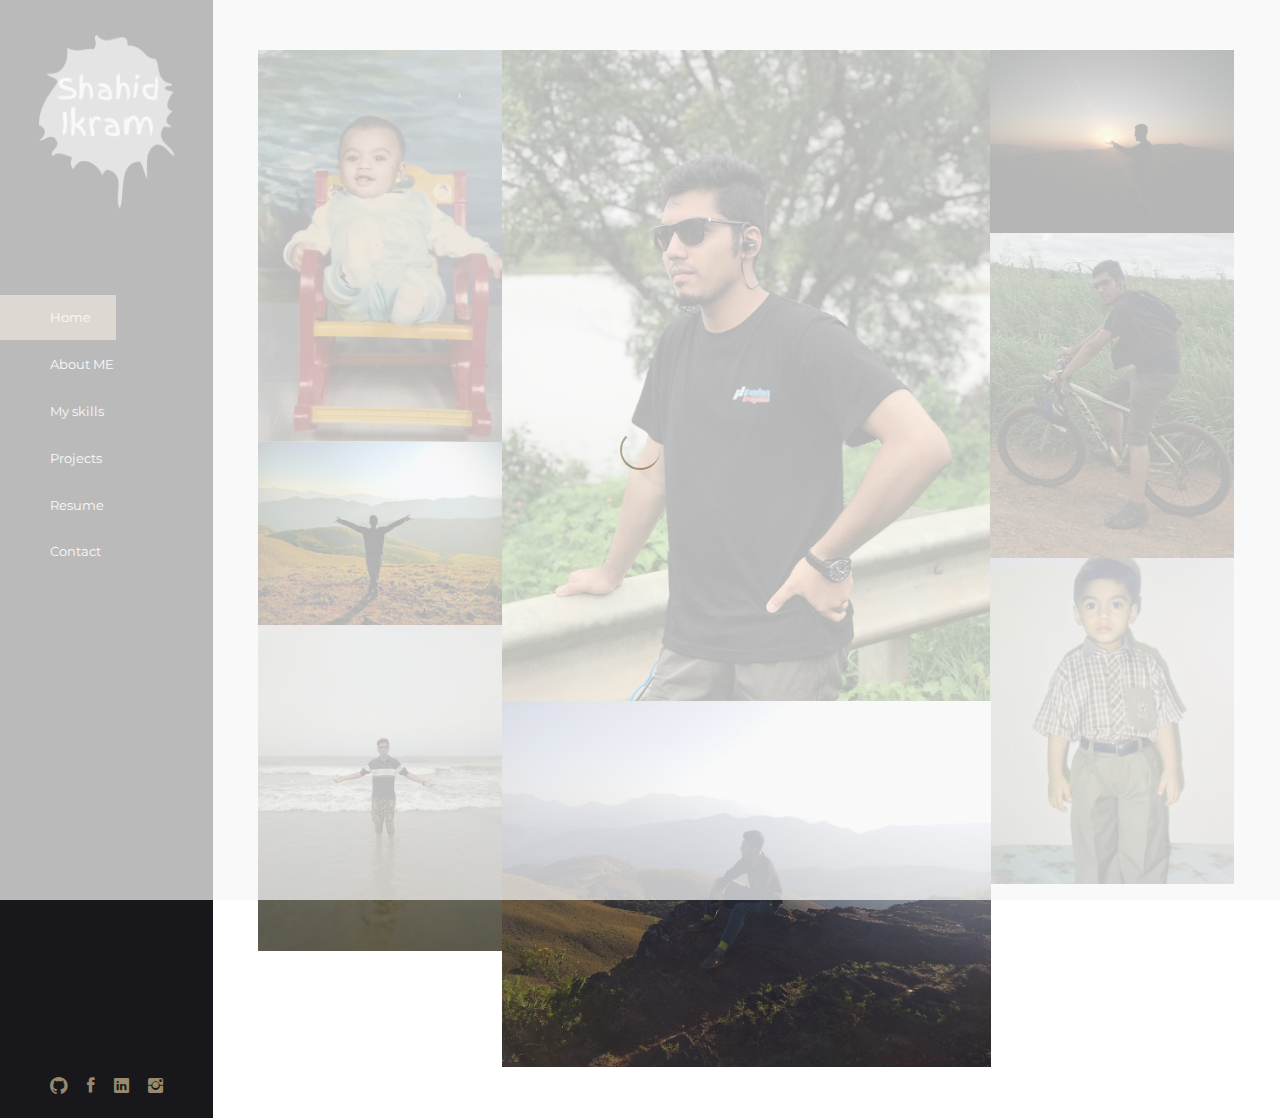
==== commit 68fc1818: "Resume link updated" ====
--- a/index.html
+++ b/index.html
@@ -73,7 +73,7 @@
                         </a>
                     </li>
                     <li>
-                        <a href="https://drive.google.com/file/d/1z1bZYehOXMfWybAxzA38wKYSGhAapthY/view">
+                        <a href="https://drive.google.com/file/d/1xpXhgWPrMFm71kW34ttQ3mgxbuF2WFQT/view?usp=sharing">
                             Resume
                         </a>
                     </li>
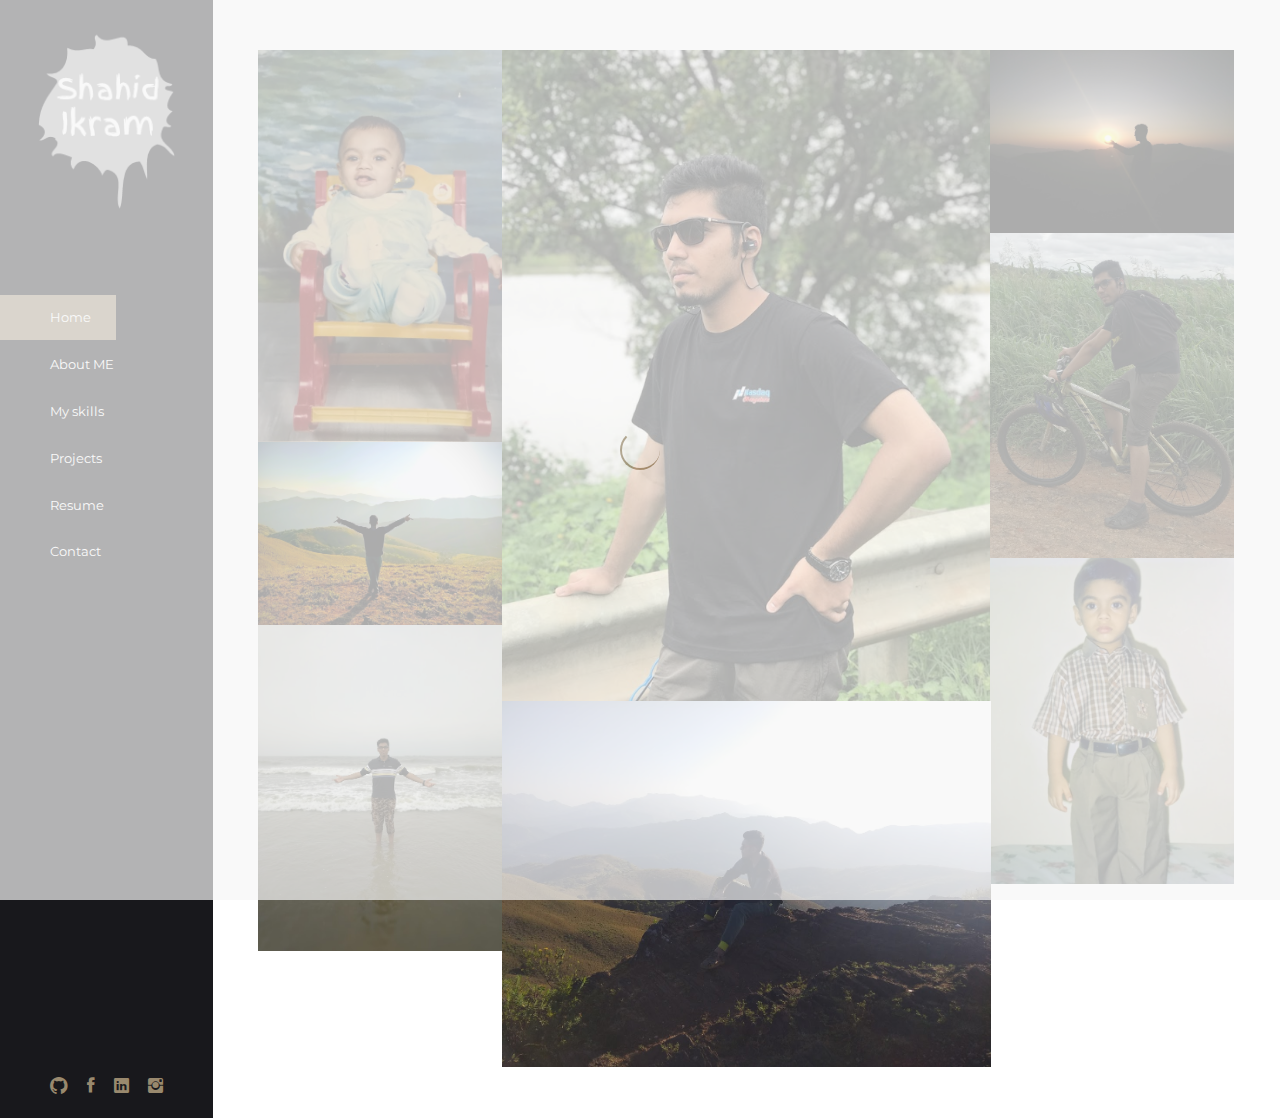
==== commit 14c5d131: "Resume update" ====
--- a/index.html
+++ b/index.html
@@ -73,7 +73,7 @@
                         </a>
                     </li>
                     <li>
-                        <a href="https://drive.google.com/file/d/1xpXhgWPrMFm71kW34ttQ3mgxbuF2WFQT/view?usp=sharing">
+                        <a href="https://drive.google.com/open?id=1UMmQ0mheigr1oUuG822pW0YSbJs399vD">
                             Resume
                         </a>
                     </li>
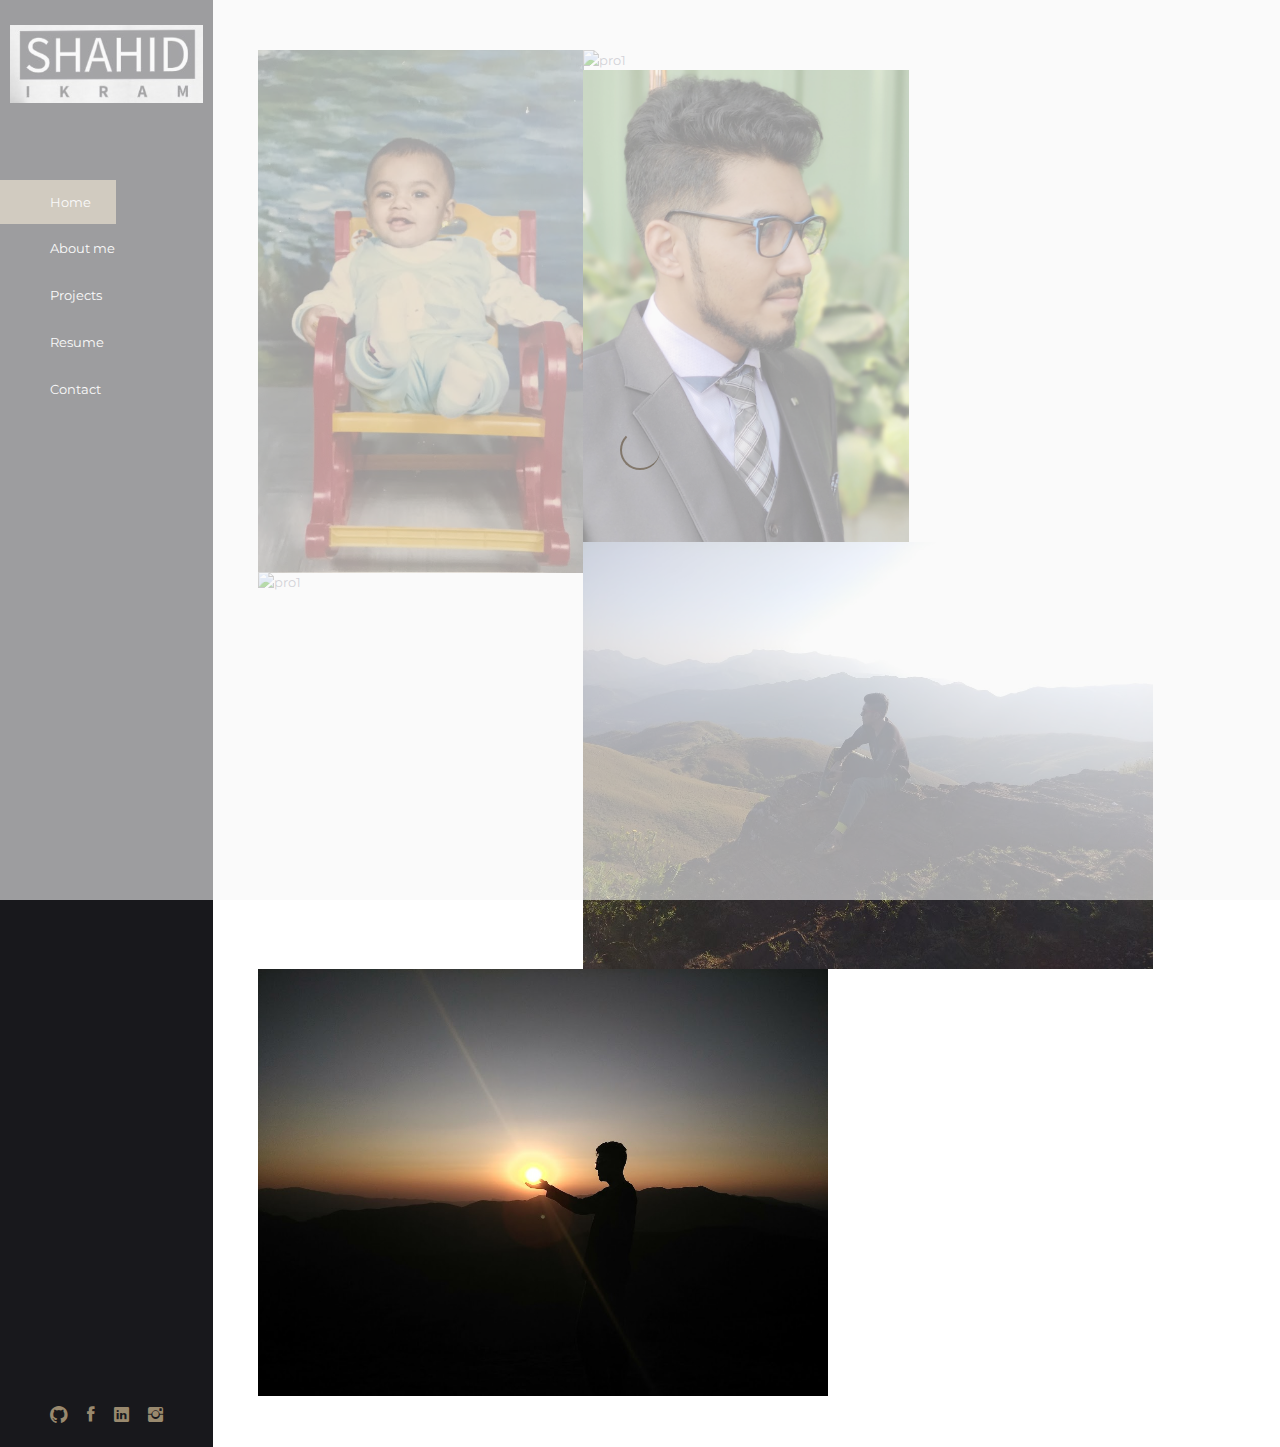
==== commit 8ca8da21: "updates" ====
--- a/index.html
+++ b/index.html
@@ -1,93 +1,97 @@
 <!DOCTYPE html>
 <html lang="en">
-<head>
+  <head>
     <!-- ========== Meta Tags ========== -->
-    <meta charset="UTF-8">
-    <meta name="description" content="Cocoon -Portfolio">
-    <meta name="keywords" content="Cocoon , Portfolio">
-    <meta name="author" content="Pharaohlab">
-    <meta name="viewport" content="width=device-width, initial-scale=1, maximum-scale=1">
+    <meta charset="UTF-8" />
+    <meta name="description" content="Cocoon -Portfolio" />
+    <meta name="keywords" content="Cocoon , Portfolio" />
+    <meta name="author" content="Pharaohlab" />
+    <meta
+      name="viewport"
+      content="width=device-width, initial-scale=1, maximum-scale=1"
+    />
     <!-- ========== Title ========== -->
     <title>Shahid Ikram</title>
     <!-- ========== Favicon Ico ========== -->
-    <!--<link rel="icon" href="fav.ico">-->
+    <link rel="icon" href="assets/img/smiley.jpg" />
     <!-- ========== STYLESHEETS ========== -->
     <!-- Bootstrap CSS -->
-    <link href="assets/css/bootstrap.min.css" rel="stylesheet">
+    <link href="assets/css/bootstrap.min.css" rel="stylesheet" />
     <!-- Fonts Icon CSS -->
-    <link href="assets/css/font-awesome.min.css" rel="stylesheet">
-    <link href="assets/css/et-line.css" rel="stylesheet">
-    <link href="assets/css/ionicons.min.css" rel="stylesheet">
+    <link href="assets/css/font-awesome.min.css" rel="stylesheet" />
+    <link href="assets/css/et-line.css" rel="stylesheet" />
+    <link href="assets/css/ionicons.min.css" rel="stylesheet" />
     <!-- Carousel CSS -->
-    <link href="assets/css/slick.css" rel="stylesheet">
+    <link href="assets/css/slick.css" rel="stylesheet" />
     <!-- Magnific-popup -->
-    <link rel="stylesheet" href="assets/css/magnific-popup.css">
+    <link rel="stylesheet" href="assets/css/magnific-popup.css" />
     <!-- Animate CSS -->
-    <link rel="stylesheet" href="assets/css/animate.min.css">
+    <link rel="stylesheet" href="assets/css/animate.min.css" />
     <!-- Custom styles for this template -->
-    <link href="assets/css/main.css" rel="stylesheet">
-</head>
-<body>
-<div class="loader">
-    <div class="loader-outter"></div>
-    <div class="loader-inner"></div>
-</div>
-
-<div class="body-container container-fluid">
-    <a class="menu-btn" href="javascript:void(0)">
+    <link href="assets/css/main.css" rel="stylesheet" />
+  </head>
+  <body>
+    <div class="loader">
+      <div class="loader-outter"></div>
+      <div class="loader-inner"></div>
+    </div>
+
+    <div class="body-container container-fluid">
+      <a class="menu-btn" href="javascript:void(0)">
         <i class="ion ion-grid"></i>
-    </a>
-    <div class="row justify-content-center">
+      </a>
+      <div class="row justify-content-center">
         <!--=================== side menu ====================-->
         <div class="col-lg-2 col-md-3 col-12 menu_block">
-
-            <!--logo -->
-            <div class="logo_box">
-                <a href="#">
-                    <img src="assets/img/logo.png" alt="SI">
-                </a>
-            </div>
-            <!--logo end-->
-
-            <!--main menu -->
-            <div class="side_menu_section">
-                <ul class="menu_nav">
-                    <li class="active">
-                        <a href="index.html">
-                            Home
-                        </a>
-                    </li>
-                    <li>
-                        <a href="about.html">
-                            About ME
-                        </a>
-                    </li>
-                    <li>
-                        <a href="services.html">
-                            My skills
-                        </a>
-                    </li>
-                    <li>
-                        <a href="portfolio.html">
-                            Projects
-                        </a>
-                    </li>
-                    <li>
-                        <a href="https://drive.google.com/open?id=1UMmQ0mheigr1oUuG822pW0YSbJs399vD">
-                            Resume
-                        </a>
-                    </li>
-                    <li>
-                        <a href="contact.html">
-                            Contact
-                        </a>
-                    </li>
-                </ul>
-            </div>
-            <!--main menu end -->
-            
-            <!--filter menu -->
-            <!--
+          <!--logo -->
+          <div class="logo_box">
+            <a href="#">
+              <img src="assets/img/logo4.JPG" alt="SI" />
+            </a>
+          </div>
+          <!--logo end-->
+
+          <!--main menu -->
+          <div class="side_menu_section">
+            <ul class="menu_nav">
+              <li class="active">
+                <a href="index.html">
+                  Home
+                </a>
+              </li>
+              <li>
+                <a href="about.html">
+                  About me
+                </a>
+              </li>
+              <!-- <li>
+                <a href="services.html">
+                  My skills
+                </a>
+              </li> -->
+              <li>
+                <a href="portfolio.html">
+                  Projects
+                </a>
+              </li>
+              <li>
+                <a
+                  href="https://drive.google.com/file/d/1UMmQ0mheigr1oUuG822pW0YSbJs399vD/view?usp=sharing"
+                >
+                  Resume
+                </a>
+              </li>
+              <li>
+                <a href="contact.html">
+                  Contact
+                </a>
+              </li>
+            </ul>
+          </div>
+          <!--main menu end -->
+
+          <!--filter menu -->
+          <!--
             <div class="side_menu_section">
                 <h4 class="side_title">filter by:</h4>
                 <ul  id="filtr-container"  class="filter_nav">
@@ -99,185 +103,163 @@
                 </ul>
             </div>
             -->
-            <!--filter menu end -->
-            
-            <div class="side_menu_bottom">
-                <div class="side_menu_bottom_inner">
-                    <ul class="social_menu">
-                        <li>
-                            <a href="https://github.com/shahidikram0701"> <i class="ion ion-social-github"></i> </a>
-                        </li>
-                        <li>
-                            <a href="https://www.facebook.com/shahid.ikram.315"> <i class="ion ion-social-facebook"></i> </a>
-                        </li>
-                        <li>
-                            <a href="https://www.linkedin.com/in/shahid-ikram-24aa9b131/"> <i class="ion ion-social-linkedin"></i> </a>
-                        </li>
-                        <li>
-                            <a href="https://www.instagram.com/badshah_id/?hl=en"> <i class="ion ion-social-instagram"></i> </a>
-                        </li>
-                    </ul>
-                </div>
+          <!--filter menu end -->
+
+          <div class="side_menu_bottom">
+            <div class="side_menu_bottom_inner">
+              <ul class="social_menu">
+                <li>
+                  <a href="https://github.com/shahidikram0701">
+                    <i class="ion ion-social-github"></i>
+                  </a>
+                </li>
+                <li>
+                  <a href="https://www.facebook.com/shahid.ikram.315">
+                    <i class="ion ion-social-facebook"></i>
+                  </a>
+                </li>
+                <li>
+                  <a href="https://www.linkedin.com/in/shahid-ikram-24aa9b131/">
+                    <i class="ion ion-social-linkedin"></i>
+                  </a>
+                </li>
+                <li>
+                  <a href="https://www.instagram.com/badshah_id/?hl=en">
+                    <i class="ion ion-social-instagram"></i>
+                  </a>
+                </li>
+              </ul>
             </div>
-
+          </div>
         </div>
         <!--=================== side menu end====================-->
 
         <!--=================== content body ====================-->
         <div class="col-lg-10 col-md-9 col-12 body_block  align-content-center">
-            <div class="portfolio">
-                <div class="container-fluid">
-                    <!--=================== masaonry portfolio start====================-->
-                    <div class="grid img-container justify-content-center no-gutters">
-                        <div class="grid-sizer col-sm-12 col-md-6 col-lg-3"></div>
-                        <div class="grid-item branding  col-sm-12 col-md-6 col-lg-3">
-                            <a href="assets/img/portfolio/4.JPG" title="">
-                                <div class="project_box_one">
-                                    <img src="assets/img/portfolio/4.JPG" alt="pro1" />
-                                    <div class="product_info">
-                                        <div class="product_info_text">
-                                            <div class="product_info_text_inner">
-                                                <!-- <i class="ion ion-plus"></i> -->
-                                                <!-- <h4>project name</h4> -->
-                                            </div>
-                                        </div>
-                                    </div>
-                                </div>
-                            </a>
-                        </div>
-                        <div class="grid-item  branding architecture  col-sm-12 col-md-6">
-                            <a href="assets/img/portfolio/1.jpg" title="">
-                                <div class="project_box_one">
-                                    <img src="assets/img/portfolio/1.jpg" alt="pro1" />
-                                    <div class="product_info">
-                                        <div class="product_info_text">
-                                            <div class="product_info_text_inner">
-                                                <!-- <i class="ion ion-plus"></i> -->
-                                                <!-- <h4>project name</h4> -->
-                                            </div>
-                                        </div>
-                                    </div>
-                                </div>
-                            </a>
-                        </div>
-                        <div class="grid-item  design col-sm-12 col-md-6 col-lg-3">
-                            <a href="assets/img/portfolio/7.jpg" title="">
-                                <div class="project_box_one">
-                                    <img src="assets/img/portfolio/7.jpg" alt="pro1" />
-                                    <div class="product_info">
-                                        <div class="product_info_text">
-                                            <div class="product_info_text_inner">
-                                                <!-- <i class="ion ion-plus"></i> -->
-                                                <!-- <h4>project name</h4> -->
-                                            </div>
-                                        </div>
-                                    </div>
-                                </div>
-                            </a>
-                        </div>
-                        <div class="grid-item  photography design col-sm-12 col-md-6 col-lg-3">
-                            <a href="assets/img/portfolio/2.JPG" title="">
-                                <div class="project_box_one">
-                                    <img src="assets/img/portfolio/2.JPG" alt="pro1" />
-                                    <div class="product_info">
-                                        <div class="product_info_text">
-                                            <div class="product_info_text_inner">
-                                                <!-- <i class="ion ion-plus"></i> -->
-                                                <!-- <h4>project name</h4> -->
-                                            </div>
-                                        </div>
-                                    </div>
-                                </div>
-                            </a>
-                        </div>
-                        <div class="grid-item  branding photography  col-sm-12 col-md-6 col-lg-3">
-                            <a href="assets/img/portfolio/6.jpg" title="">
-                                <div class="project_box_one">
-                                    <img src="assets/img/portfolio/6.jpg" alt="pro1" />
-                                    <div class="product_info">
-                                        <div class="product_info_text">
-                                            <div class="product_info_text_inner">
-                                                <!-- <i class="ion ion-plus"></i> -->
-                                                <!-- <h4>project name</h4> -->
-                                            </div>
-                                        </div>
-                                    </div>
-                                </div>
-                            </a>
-                        </div>
-                        <div class="grid-item   architecture design col-sm-12 col-md-6 col-lg-3">
-                            <a href="assets/img/portfolio/5.JPG" title="">
-                                <div class="project_box_one">
-                                    <img src="assets/img/portfolio/5.JPG" alt="pro1" />
-                                    <div class="product_info">
-                                        <div class="product_info_text">
-                                            <div class="product_info_text_inner">
-                                                <!-- <i class="ion ion-plus"></i> -->
-                                                <!-- <h4>project name</h4> -->
-                                            </div>
-                                        </div>
-                                    </div>
-                                </div>
-                            </a>
-                        </div>
-                        <div class="grid-item  photography architecture col-sm-12 col-md-6 col-lg-3">
-                            <a href="assets/img/portfolio/9.jpg" title="">
-                                <div class="project_box_one">
-                                    <img src="assets/img/portfolio/9.jpg" alt="pro1" />
-                                    <div class="product_info">
-                                        <div class="product_info_text">
-                                            <div class="product_info_text_inner">
-                                                <!-- <i class="ion ion-plus"></i> -->
-                                                <!-- <h4>project name</h4> -->
-                                            </div>
-                                        </div>
-                                    </div>
-                                </div>
-                            </a>
-                        </div>
-                        <div class="grid-item architecture  col-sm-12 col-md-6 col-lg-6">
-                            <a href="assets/img/portfolio/8.jpg" title="">
-                                <div class="project_box_one">
-                                    <img src="assets/img/portfolio/8.jpg" alt="pro1" />
-                                    <div class="product_info">
-                                        <div class="product_info_text">
-                                            <div class="product_info_text_inner">
-                                                <!-- <i class="ion ion-plus"></i> -->
-                                                <!-- <h4>project name</h4> -->
-                                            </div>
-                                        </div>
-                                    </div>
-                                </div>
-                            </a>
-                        </div>
-                    </div>
-                    <!--=================== masaonry portfolio end====================-->
-                </div>
+          <div class="portfolio">
+            <div class="container-fluid">
+              <!--=================== masaonry portfolio start====================-->
+              <div class="grid img-container justify-content-center no-gutters">
+                <div class="grid-sizer col-sm-12 col-md-4 col-lg-4"></div>
+                <div class="grid-item branding  col-sm-12 col-md-4 col-lg-4">
+                  <a href="assets/img/portfolio/4.JPG" title="">
+                    <div class="project_box_one">
+                      <img src="assets/img/portfolio/4.JPG" alt="pro1" />
+                      <div class="product_info">
+                        <div class="product_info_text">
+                          <div class="product_info_text_inner">
+                            <!-- <i class="ion ion-plus"></i> -->
+                            <!-- <h4>project name</h4> -->
+                          </div>
+                        </div>
+                      </div>
+                    </div>
+                  </a>
+                </div>
+                <div class="grid-item branding  col-sm-12 col-md-7 col-lg-7 ">
+                  <a href="assets/img/portfolio/12.JPG" title="">
+                    <div class="project_box_one">
+                      <img src="assets/img/portfolio/12.JPG" alt="pro1" />
+                      <div class="product_info">
+                        <div class="product_info_text">
+                          <div class="product_info_text_inner">
+                            <!-- <i class="ion ion-plus"></i> -->
+                            <!-- <h4>project name</h4> -->
+                          </div>
+                        </div>
+                      </div>
+                    </div>
+                  </a>
+                </div>
+                <div class="grid-sizer col-sm-12 col-md-4 col-lg-4"></div>
+                <div class="grid-item branding  col-sm-12 col-md-4 col-lg-4">
+                  <a href="assets/img/portfolio/6.PNG" title="">
+                    <div class="project_box_one">
+                      <img src="assets/img/portfolio/6.PNG" alt="pro1" />
+                      <div class="product_info">
+                        <div class="product_info_text">
+                          <div class="product_info_text_inner">
+                            <!-- <i class="ion ion-plus"></i> -->
+                            <!-- <h4>project name</h4> -->
+                          </div>
+                        </div>
+                      </div>
+                    </div>
+                  </a>
+                </div>
+                <div class="grid-item branding col-sm-12 col-md-7 col-lg-7">
+                  <a href="assets/img/portfolio/8.jpg" title="">
+                    <div class="project_box_one">
+                      <img src="assets/img/portfolio/8.jpg" alt="pro1" />
+                      <div class="product_info">
+                        <div class="product_info_text">
+                          <div class="product_info_text_inner">
+                            <!-- <i class="ion ion-plus"></i> -->
+                            <!-- <h4>project name</h4> -->
+                          </div>
+                        </div>
+                      </div>
+                    </div>
+                  </a>
+                </div>
+                <div class="grid-sizer col-sm-12 col-md-4 col-lg-4"></div>
+                <div class="grid-item branding col-sm-12 col-md-4 col-lg-4">
+                  <a href="assets/img/portfolio/5.jpg" title="">
+                    <div class="project_box_one">
+                      <img src="assets/img/portfolio/5.jpg" alt="pro1" />
+                      <div class="product_info">
+                        <div class="product_info_text">
+                          <div class="product_info_text_inner">
+                            <!-- <i class="ion ion-plus"></i> -->
+                            <!-- <h4>project name</h4> -->
+                          </div>
+                        </div>
+                      </div>
+                    </div>
+                  </a>
+                </div>
+                <div class="grid-item branding  col-sm-12 col-md-7 col-lg-7">
+                  <a href="assets/img/portfolio/7.jpg" title="">
+                    <div class="project_box_one">
+                      <img src="assets/img/portfolio/7.jpg" alt="pro1" />
+                      <div class="product_info">
+                        <div class="product_info_text">
+                          <div class="product_info_text_inner">
+                            <!-- <i class="ion ion-plus"></i> -->
+                            <!-- <h4>project name</h4> -->
+                          </div>
+                        </div>
+                      </div>
+                    </div>
+                  </a>
+                </div>
+              </div>
+              <!--=================== masaonry portfolio end====================-->
             </div>
+          </div>
         </div>
         <!--=================== content body end ====================-->
+      </div>
     </div>
-</div>
-
-
-<!-- jquery -->
-<script src="assets/js/jquery.min.js"></script>
-<!-- bootstrap -->
-<script src="assets/js/popper.js"></script>
-<script src="assets/js/bootstrap.min.js"></script>
-<script src="assets/js/waypoints.min.js"></script>
-<!--slick carousel -->
-<script src="assets/js/slick.min.js"></script>
-<!--Portfolio Filter-->
-<script src="assets/js/imgloaded.js"></script>
-<script src="assets/js/isotope.js"></script>
-<!-- Magnific-popup -->
-<script src="assets/js/jquery.magnific-popup.min.js"></script>
-<!--Counter-->
-<script src="assets/js/jquery.counterup.min.js"></script>
-<!-- WOW JS -->
-<script src="assets/js/wow.min.js"></script>
-<!-- Custom js -->
-<script src="assets/js/main.js"></script>
-</body>
+
+    <!-- jquery -->
+    <script src="assets/js/jquery.min.js"></script>
+    <!-- bootstrap -->
+    <script src="assets/js/popper.js"></script>
+    <script src="assets/js/bootstrap.min.js"></script>
+    <script src="assets/js/waypoints.min.js"></script>
+    <!--slick carousel -->
+    <script src="assets/js/slick.min.js"></script>
+    <!--Portfolio Filter-->
+    <script src="assets/js/imgloaded.js"></script>
+    <script src="assets/js/isotope.js"></script>
+    <!-- Magnific-popup -->
+    <script src="assets/js/jquery.magnific-popup.min.js"></script>
+    <!--Counter-->
+    <script src="assets/js/jquery.counterup.min.js"></script>
+    <!-- WOW JS -->
+    <script src="assets/js/wow.min.js"></script>
+    <!-- Custom js -->
+    <script src="assets/js/main.js"></script>
+  </body>
 </html>
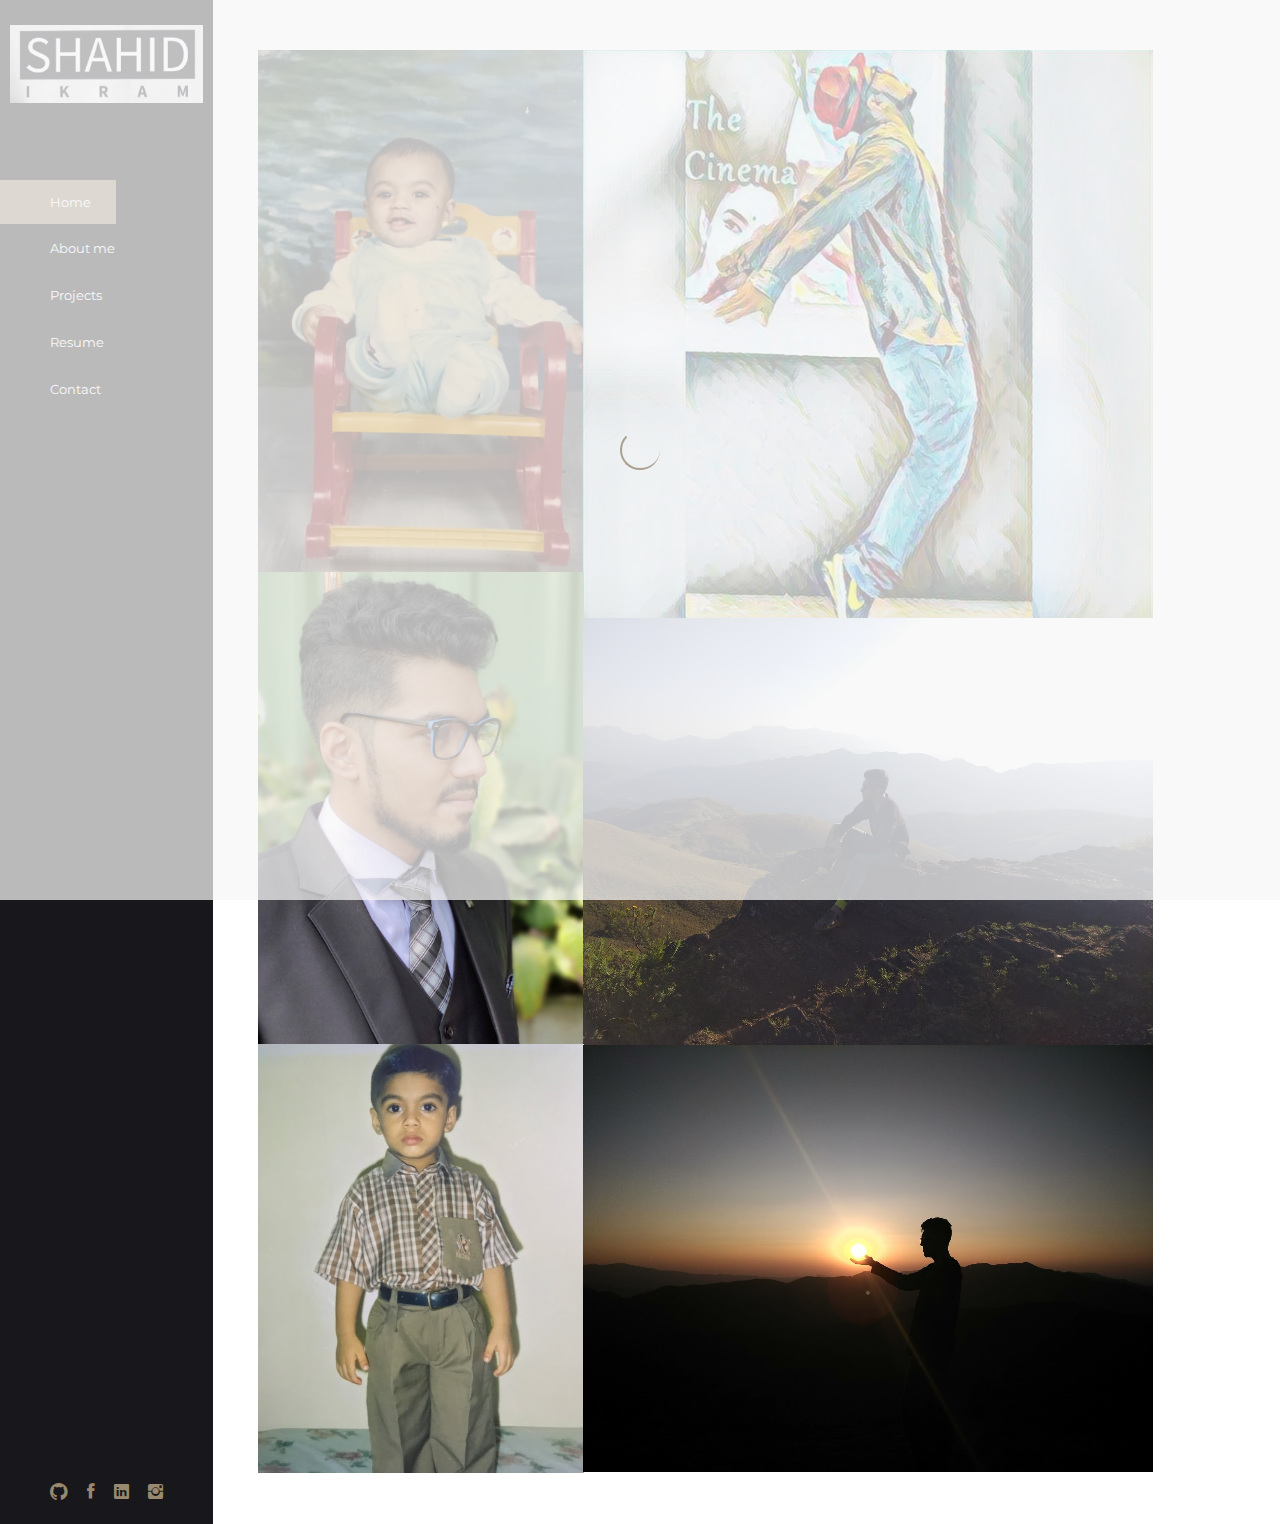
==== commit 844049e5: "updates" ====
--- a/index.html
+++ b/index.html
@@ -157,9 +157,9 @@
                   </a>
                 </div>
                 <div class="grid-item branding  col-sm-12 col-md-7 col-lg-7 ">
-                  <a href="assets/img/portfolio/12.JPG" title="">
-                    <div class="project_box_one">
-                      <img src="assets/img/portfolio/12.JPG" alt="pro1" />
+                  <a href="assets/img/portfolio/12.jpg" title="">
+                    <div class="project_box_one">
+                      <img src="assets/img/portfolio/12.jpg" alt="pro1" />
                       <div class="product_info">
                         <div class="product_info_text">
                           <div class="product_info_text_inner">
@@ -204,9 +204,9 @@
                 </div>
                 <div class="grid-sizer col-sm-12 col-md-4 col-lg-4"></div>
                 <div class="grid-item branding col-sm-12 col-md-4 col-lg-4">
-                  <a href="assets/img/portfolio/5.jpg" title="">
-                    <div class="project_box_one">
-                      <img src="assets/img/portfolio/5.jpg" alt="pro1" />
+                  <a href="assets/img/portfolio/5.JPG" title="">
+                    <div class="project_box_one">
+                      <img src="assets/img/portfolio/5.JPG" alt="pro1" />
                       <div class="product_info">
                         <div class="product_info_text">
                           <div class="product_info_text_inner">
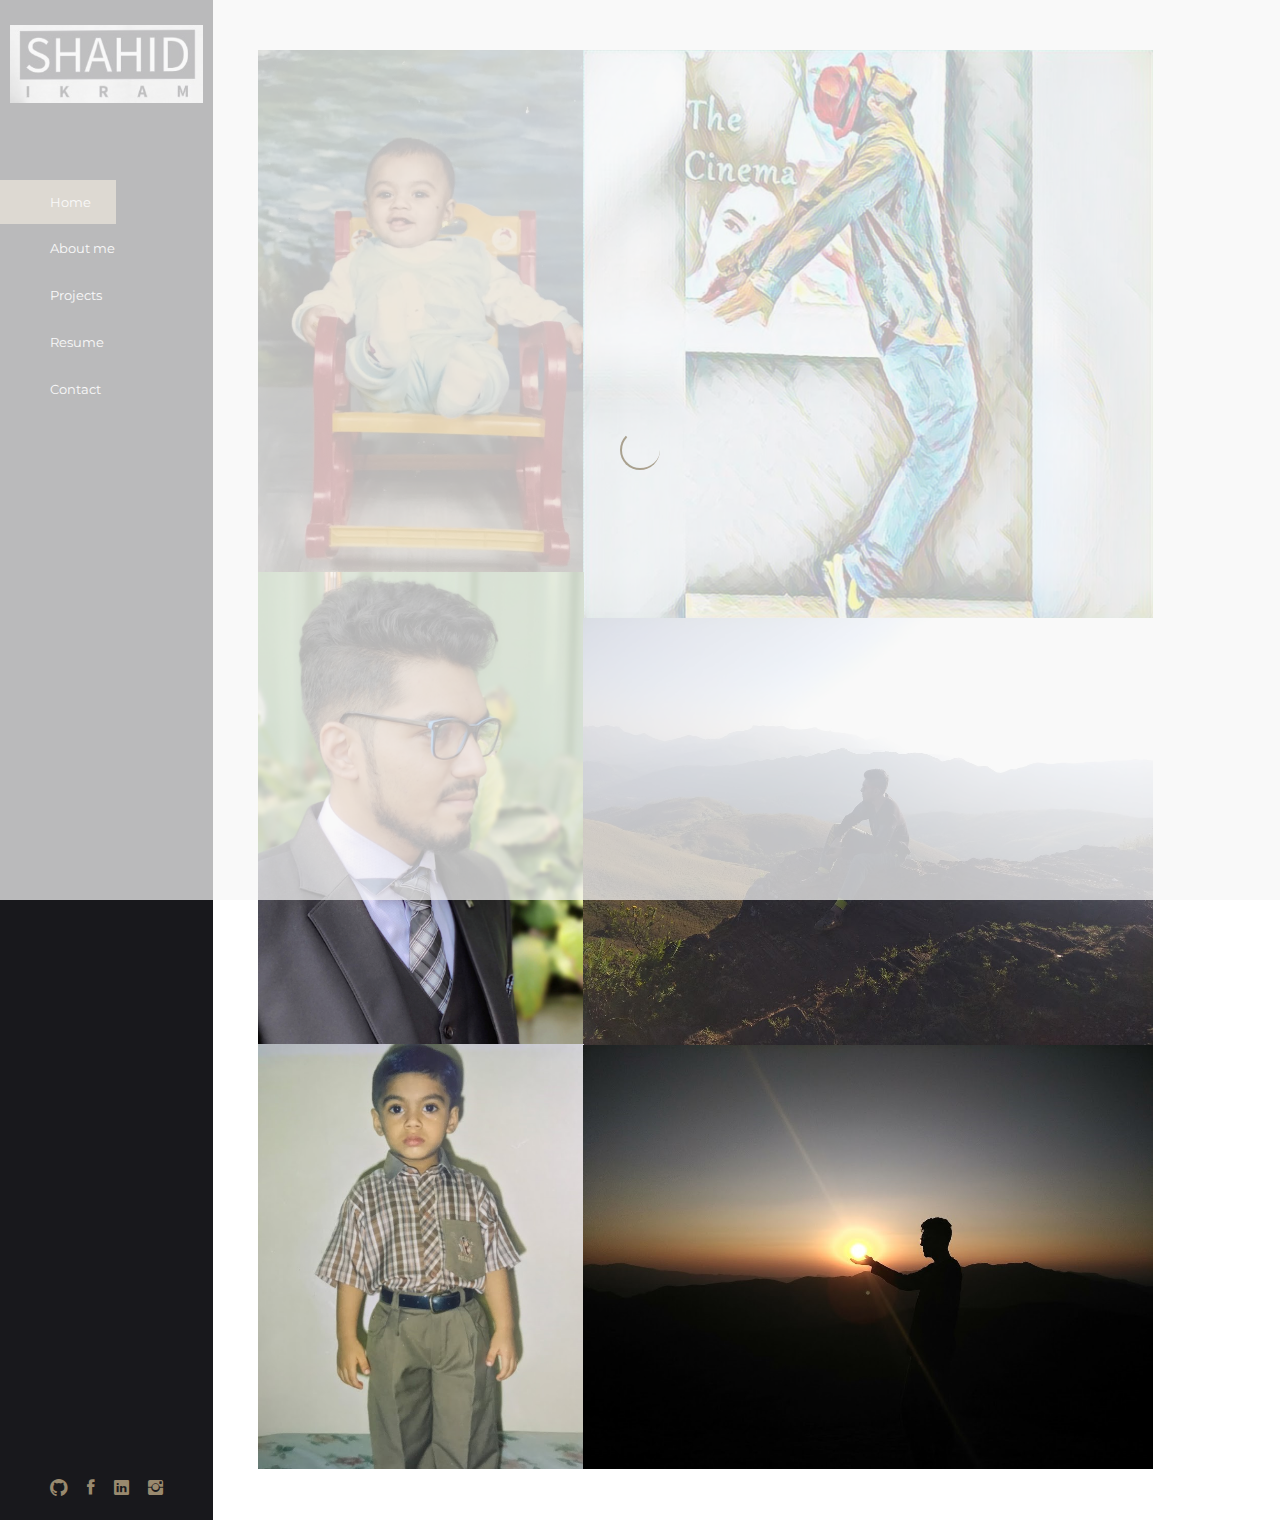
==== commit e344d3b3: "Updated Resume link" ====
--- a/index.html
+++ b/index.html
@@ -76,7 +76,7 @@
               </li>
               <li>
                 <a
-                  href="https://drive.google.com/file/d/1UMmQ0mheigr1oUuG822pW0YSbJs399vD/view?usp=sharing"
+                  href="https://drive.google.com/file/d/1qcTg-FmB2CPEryQbwK05R-t7vNj-MRSg/view?usp=sharing"
                 >
                   Resume
                 </a>
